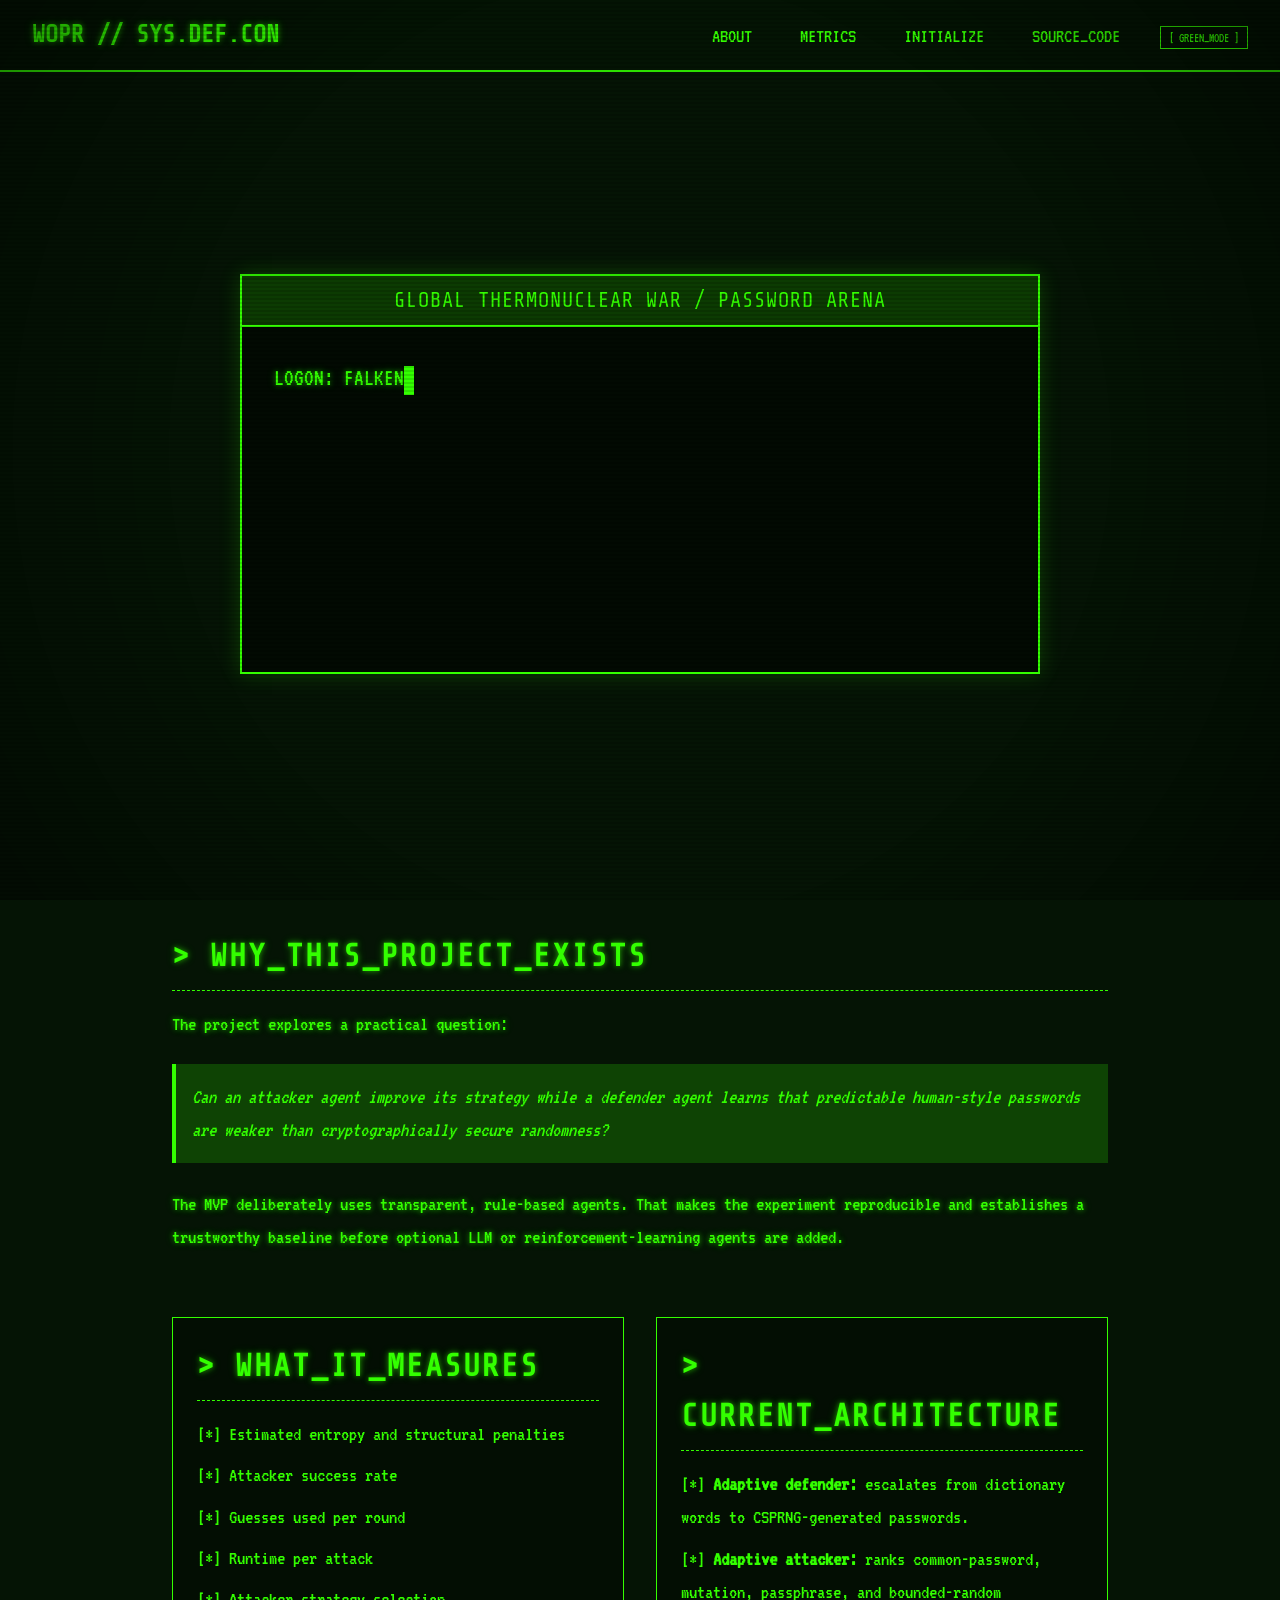
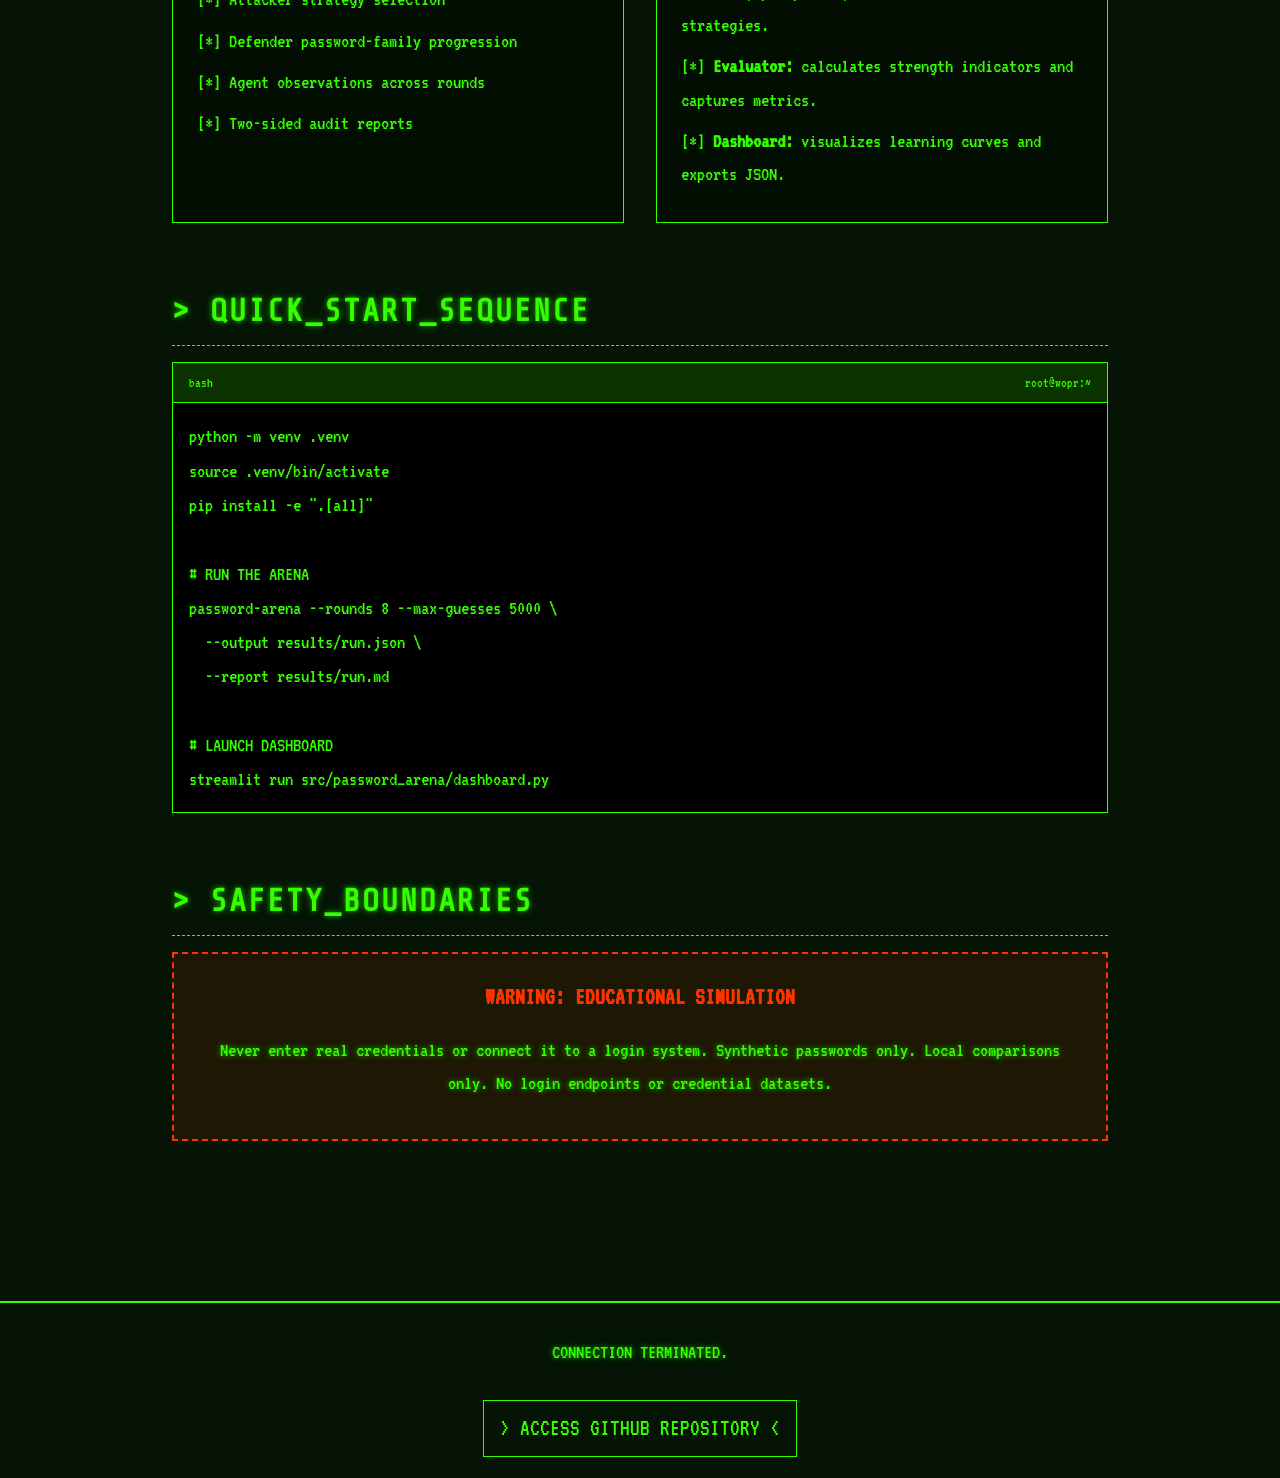
==== docs/index.html @ 5daf93ea "docs: add WarGames aesthetic GitHub Pages site" ====
<!DOCTYPE html>
<html lang="en" data-theme="dark">
<head>
    <meta charset="UTF-8">
    <meta name="viewport" content="width=device-width, initial-scale=1.0">
    <title>Password Arena - WOPR Terminal</title>
    
    <!-- SEO and Social Media Meta Tags -->
    <meta name="description" content="Password Arena: A safe, local adversarial-learning sandbox where a defender creates increasingly difficult synthetic passwords and an attacker adapts its bounded guessing strategy.">
    <meta property="og:title" content="Password Arena">
    <meta property="og:description" content="Shall we play a game? Local adversarial-learning sandbox for passwords.">
    <meta property="og:image" content="./assets/social_media.jpg">
    <meta property="og:type" content="website">
    
    <link rel="stylesheet" href="style.css">
    <!-- Google Fonts for Retro Monospace -->
    <link href="https://fonts.googleapis.com/css2?family=Share+Tech+Mono&family=VT323&display=swap" rel="stylesheet">
</head>
<body>
    <div class="crt-overlay"></div>
    <div class="scanlines"></div>
    
    <nav class="navbar">
        <div class="nav-brand">WOPR // SYS.DEF.CON</div>
        <button class="hamburger" id="hamburger-menu" aria-label="Menu">
            <span class="bar"></span>
            <span class="bar"></span>
            <span class="bar"></span>
        </button>
        <ul class="nav-links" id="nav-links">
            <li><a href="#about">ABOUT</a></li>
            <li><a href="#metrics">METRICS</a></li>
            <li><a href="#quickstart">INITIALIZE</a></li>
            <li><a href="https://github.com/howlcipher/password_arena" target="_blank">SOURCE_CODE</a></li>
            <li>
                <button id="theme-toggle" class="theme-toggle" aria-label="Toggle Theme">
                    <span class="theme-icon">[ TOGGLE_MODE ]</span>
                </button>
            </li>
        </ul>
    </nav>

    <header class="hero" id="hero">
        <div class="terminal-window">
            <div class="terminal-header">
                <span>GLOBAL THERMONUCLEAR WAR / PASSWORD ARENA</span>
            </div>
            <div class="terminal-body" id="typing-container">
                <!-- Typing effect handled by JS -->
            </div>
        </div>
    </header>

    <main class="container">
        <section id="about" class="glitch-section">
            <h2>> WHY_THIS_PROJECT_EXISTS</h2>
            <p class="blinking-cursor-inline">The project explores a practical question:</p>
            <blockquote class="terminal-quote">
                Can an attacker agent improve its strategy while a defender agent learns that predictable human-style passwords are weaker than cryptographically secure randomness?
            </blockquote>
            <p>The MVP deliberately uses transparent, rule-based agents. That makes the experiment reproducible and establishes a trustworthy baseline before optional LLM or reinforcement-learning agents are added.</p>
        </section>

        <section id="metrics" class="split-section">
            <div class="data-panel">
                <h2>> WHAT_IT_MEASURES</h2>
                <ul class="hacker-list">
                    <li>Estimated entropy and structural penalties</li>
                    <li>Attacker success rate</li>
                    <li>Guesses used per round</li>
                    <li>Runtime per attack</li>
                    <li>Attacker strategy selection</li>
                    <li>Defender password-family progression</li>
                    <li>Agent observations across rounds</li>
                    <li>Two-sided audit reports</li>
                </ul>
            </div>
            <div class="data-panel">
                <h2>> CURRENT_ARCHITECTURE</h2>
                <ul class="hacker-list">
                    <li><strong>Adaptive defender:</strong> escalates from dictionary words to CSPRNG-generated passwords.</li>
                    <li><strong>Adaptive attacker:</strong> ranks common-password, mutation, passphrase, and bounded-random strategies.</li>
                    <li><strong>Evaluator:</strong> calculates strength indicators and captures metrics.</li>
                    <li><strong>Dashboard:</strong> visualizes learning curves and exports JSON.</li>
                </ul>
            </div>
        </section>

        <section id="quickstart" class="terminal-section">
            <h2>> QUICK_START_SEQUENCE</h2>
            <div class="code-block-wrapper">
                <div class="code-header">
                    <span>bash</span>
                    <span>root@wopr:~</span>
                </div>
                <pre><code>python -m venv .venv
source .venv/bin/activate
pip install -e ".[all]"

# RUN THE ARENA
password-arena --rounds 8 --max-guesses 5000 \
  --output results/run.json \
  --report results/run.md

# LAUNCH DASHBOARD
streamlit run src/password_arena/dashboard.py</code></pre>
            </div>
        </section>
        
        <section class="safety-boundaries">
            <h2>> SAFETY_BOUNDARIES</h2>
            <div class="warning-box">
                <span class="warning-title">WARNING: EDUCATIONAL SIMULATION</span>
                <p>Never enter real credentials or connect it to a login system. Synthetic passwords only. Local comparisons only. No login endpoints or credential datasets.</p>
            </div>
        </section>
    </main>

    <footer>
        <div class="footer-content">
            <p>CONNECTION TERMINATED.</p>
            <a href="https://github.com/howlcipher/password_arena" class="repo-link">> ACCESS GITHUB REPOSITORY <</a>
        </div>
    </footer>

    <script src="script.js"></script>
</body>
</html>
---- docs/style.css ----
/* CSS Reset and Variables */
:root {
    --bg-color: #051405;
    --text-color: #33ff00;
    --text-glow: 0 0 5px rgba(51, 255, 0, 0.5), 0 0 10px rgba(51, 255, 0, 0.3);
    --border-color: #33ff00;
    --highlight-bg: rgba(51, 255, 0, 0.2);
    --nav-bg: rgba(5, 20, 5, 0.9);
    --font-main: 'VT323', monospace;
    --font-heading: 'Share Tech Mono', monospace;
}

[data-theme="light"] {
    --bg-color: #2b1100;
    --text-color: #ffb000;
    --text-glow: 0 0 5px rgba(255, 176, 0, 0.5), 0 0 10px rgba(255, 176, 0, 0.3);
    --border-color: #ffb000;
    --highlight-bg: rgba(255, 176, 0, 0.2);
    --nav-bg: rgba(43, 17, 0, 0.9);
}

* {
    margin: 0;
    padding: 0;
    box-sizing: border-box;
}

body {
    background-color: var(--bg-color);
    color: var(--text-color);
    font-family: var(--font-main);
    font-size: 1.3rem;
    line-height: 1.6;
    overflow-x: hidden;
    transition: background-color 0.3s ease;
}

/* CRT Effects */
.crt-overlay {
    position: fixed;
    top: 0; left: 0; right: 0; bottom: 0;
    background: radial-gradient(circle, rgba(0,0,0,0) 60%, rgba(0,0,0,0.4) 100%);
    pointer-events: none;
    z-index: 9998;
}

.scanlines {
    position: fixed;
    top: 0; left: 0; right: 0; bottom: 0;
    background: linear-gradient(
        to bottom,
        rgba(255,255,255,0),
        rgba(255,255,255,0) 50%,
        rgba(0,0,0,0.2) 50%,
        rgba(0,0,0,0.2)
    );
    background-size: 100% 4px;
    pointer-events: none;
    z-index: 9999;
    opacity: 0.6;
}

/* Typography */
h1, h2, h3 {
    font-family: var(--font-heading);
    text-shadow: var(--text-glow);
    margin-bottom: 1rem;
    text-transform: uppercase;
    letter-spacing: 2px;
}

h2 {
    border-bottom: 1px dashed var(--border-color);
    padding-bottom: 0.5rem;
}

p {
    margin-bottom: 1rem;
    text-shadow: var(--text-glow);
}

a {
    color: var(--text-color);
    text-decoration: none;
    position: relative;
}

a:hover {
    background-color: var(--text-color);
    color: var(--bg-color);
}

/* Navbar */
.navbar {
    position: fixed;
    top: 0; width: 100%;
    background: var(--nav-bg);
    border-bottom: 2px solid var(--border-color);
    display: flex;
    justify-content: space-between;
    align-items: center;
    padding: 1rem 2rem;
    z-index: 1000;
}

.nav-brand {
    font-family: var(--font-heading);
    font-size: 1.5rem;
    font-weight: bold;
    text-shadow: var(--text-glow);
    animation: blink 2s infinite;
}

.nav-links {
    list-style: none;
    display: flex;
    gap: 2rem;
    align-items: center;
}

.nav-links li a {
    text-transform: uppercase;
    padding: 0.5rem;
}

.theme-toggle {
    background: none;
    border: 1px solid var(--border-color);
    color: var(--text-color);
    font-family: var(--font-main);
    cursor: pointer;
    padding: 0.2rem 0.5rem;
    transition: all 0.2s;
}

.theme-toggle:hover {
    background: var(--text-color);
    color: var(--bg-color);
}

.hamburger {
    display: none;
    background: none;
    border: none;
    cursor: pointer;
    flex-direction: column;
    gap: 5px;
}

.hamburger .bar {
    width: 25px;
    height: 3px;
    background-color: var(--text-color);
    transition: all 0.3s;
}

/* Hero Section */
.hero {
    height: 100vh;
    display: flex;
    align-items: center;
    justify-content: center;
    padding: 2rem;
    padding-top: 5rem;
}

.terminal-window {
    border: 2px solid var(--border-color);
    width: 100%;
    max-width: 800px;
    min-height: 400px;
    background: rgba(0, 0, 0, 0.5);
    box-shadow: 0 0 20px rgba(51, 255, 0, 0.2);
    display: flex;
    flex-direction: column;
}

[data-theme="light"] .terminal-window {
    box-shadow: 0 0 20px rgba(255, 176, 0, 0.2);
}

.terminal-header {
    border-bottom: 2px solid var(--border-color);
    padding: 0.5rem 1rem;
    background: var(--highlight-bg);
    text-align: center;
    font-family: var(--font-heading);
    letter-spacing: 1px;
}

.terminal-body {
    padding: 2rem;
    flex-grow: 1;
    font-size: 1.5rem;
    display: flex;
    flex-direction: column;
    gap: 1rem;
}

.typewriter-line {
    overflow: hidden;
    white-space: nowrap;
    margin: 0;
    width: 0;
}

.typewriter-cursor {
    display: inline-block;
    width: 10px;
    height: 1.2em;
    background-color: var(--text-color);
    vertical-align: middle;
    animation: cursorBlink 1s infinite;
}

/* Layout Container */
.container {
    max-width: 1000px;
    margin: 0 auto;
    padding: 2rem;
}

section {
    margin-bottom: 4rem;
}

/* Elements */
.terminal-quote {
    border-left: 4px solid var(--border-color);
    padding-left: 1rem;
    margin: 1.5rem 0;
    font-style: italic;
    background: var(--highlight-bg);
    padding: 1rem;
}

.split-section {
    display: grid;
    grid-template-columns: 1fr 1fr;
    gap: 2rem;
}

.data-panel {
    border: 1px solid var(--border-color);
    padding: 1.5rem;
    background: rgba(0,0,0,0.3);
}

.hacker-list {
    list-style-type: none;
}

.hacker-list li::before {
    content: "[*] ";
    color: var(--text-color);
}

.hacker-list li {
    margin-bottom: 0.5rem;
}

/* Code Blocks */
.code-block-wrapper {
    border: 1px solid var(--border-color);
    background: #000;
}

.code-header {
    display: flex;
    justify-content: space-between;
    padding: 0.5rem 1rem;
    background: var(--highlight-bg);
    border-bottom: 1px solid var(--border-color);
    font-size: 0.9rem;
}

pre {
    padding: 1rem;
    overflow-x: auto;
}

code {
    font-family: var(--font-main);
    color: var(--text-color);
    text-shadow: none;
}

/* Warning Box */
.warning-box {
    border: 2px dashed #ff3300;
    padding: 1.5rem;
    text-align: center;
    background: rgba(255, 51, 0, 0.1);
}

[data-theme="light"] .warning-box {
    border-color: #ff4500;
    background: rgba(255, 69, 0, 0.1);
}

.warning-title {
    color: #ff3300;
    font-weight: bold;
    font-size: 1.5rem;
    display: block;
    margin-bottom: 1rem;
    animation: alertBlink 1.5s infinite;
}

[data-theme="light"] .warning-title {
    color: #ff4500;
}

/* Footer */
footer {
    border-top: 2px solid var(--border-color);
    padding: 2rem;
    text-align: center;
    margin-top: 4rem;
}

.repo-link {
    display: inline-block;
    margin-top: 1rem;
    padding: 0.5rem 1rem;
    border: 1px solid var(--border-color);
    font-size: 1.5rem;
}

/* Animations */
@keyframes cursorBlink {
    0%, 49% { opacity: 1; }
    50%, 100% { opacity: 0; }
}

@keyframes alertBlink {
    0%, 49% { opacity: 1; text-shadow: 0 0 10px red; }
    50%, 100% { opacity: 0.5; text-shadow: none; }
}

@keyframes blink {
    0%, 96%, 98% { opacity: 1; }
    97%, 99% { opacity: 0; }
}

/* Mobile Responsive */
@media (max-width: 768px) {
    .split-section {
        grid-template-columns: 1fr;
    }
    
    .hamburger {
        display: flex;
    }
    
    .nav-links {
        display: none;
        position: absolute;
        top: 100%;
        left: 0;
        width: 100%;
        background: var(--nav-bg);
        flex-direction: column;
        padding: 1rem 0;
        border-bottom: 2px solid var(--border-color);
    }
    
    .nav-links.active {
        display: flex;
    }
    
    .terminal-body {
        font-size: 1.2rem;
    }
}
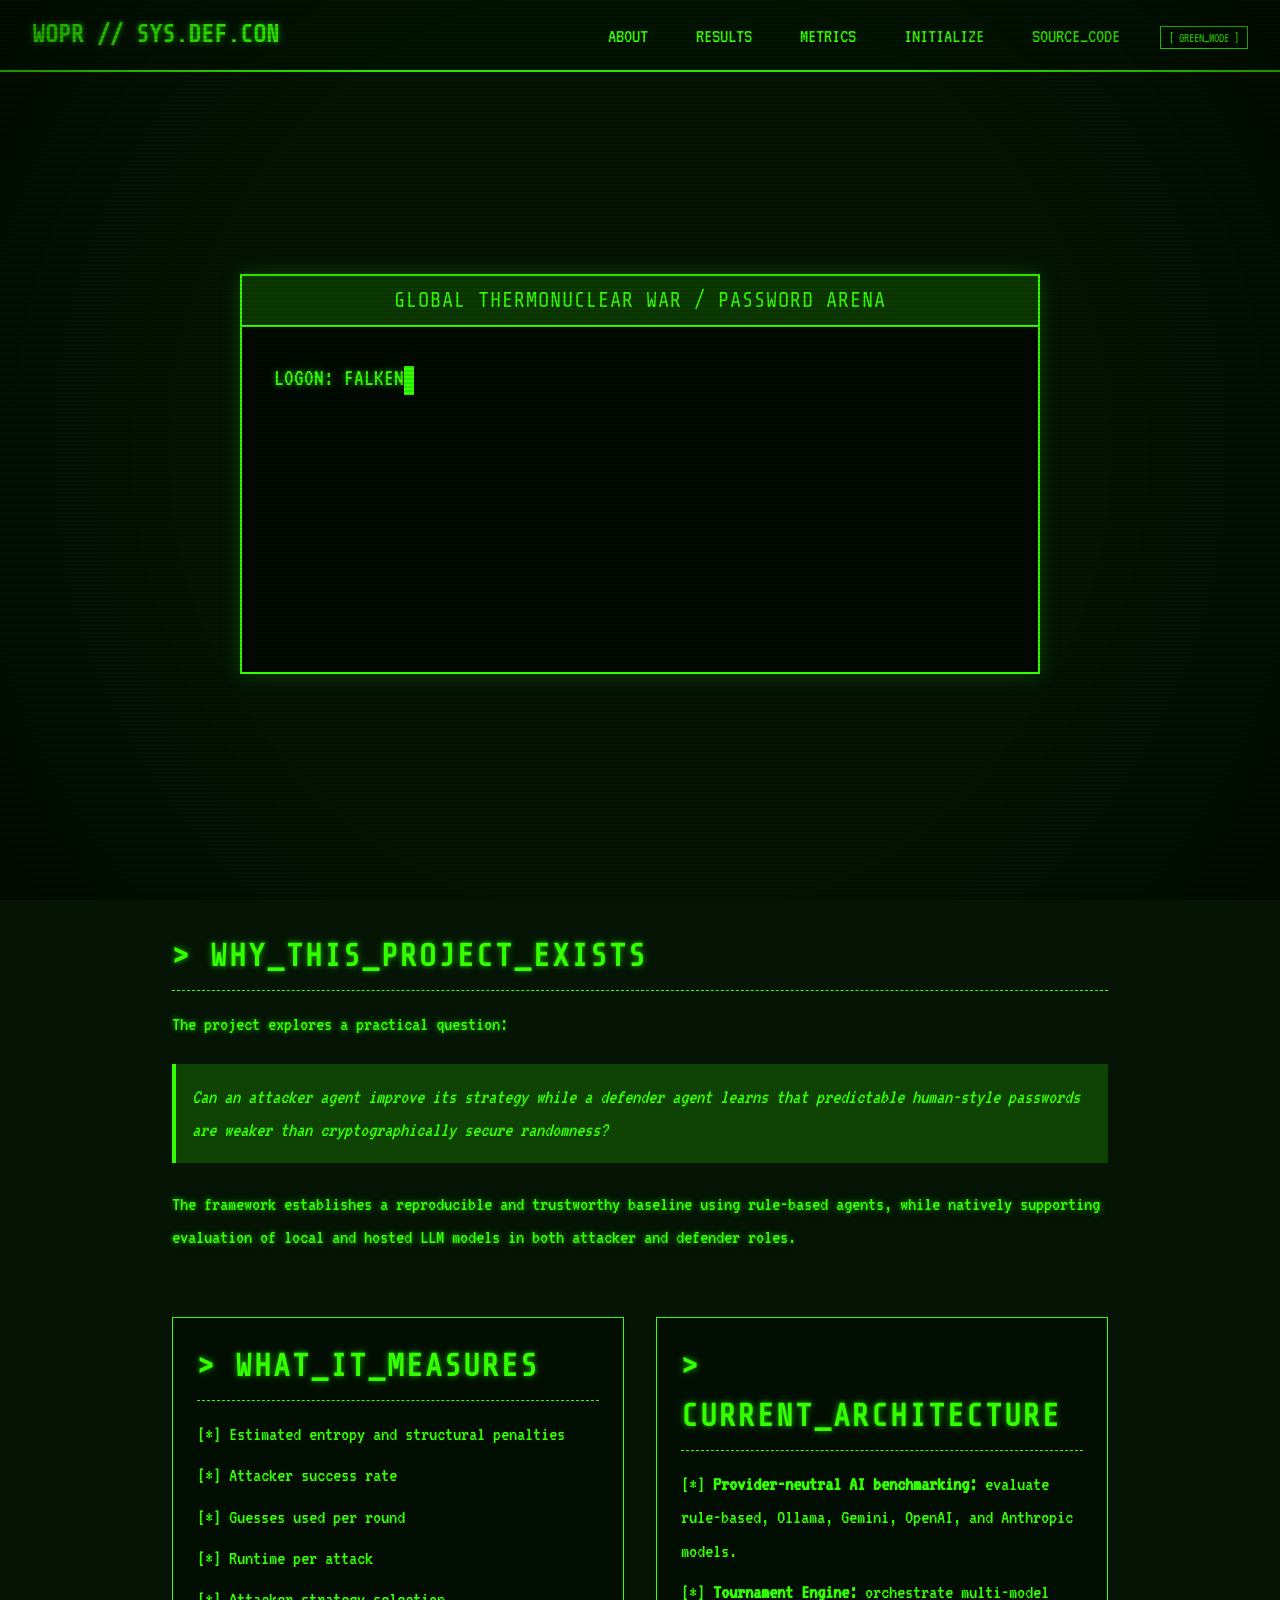
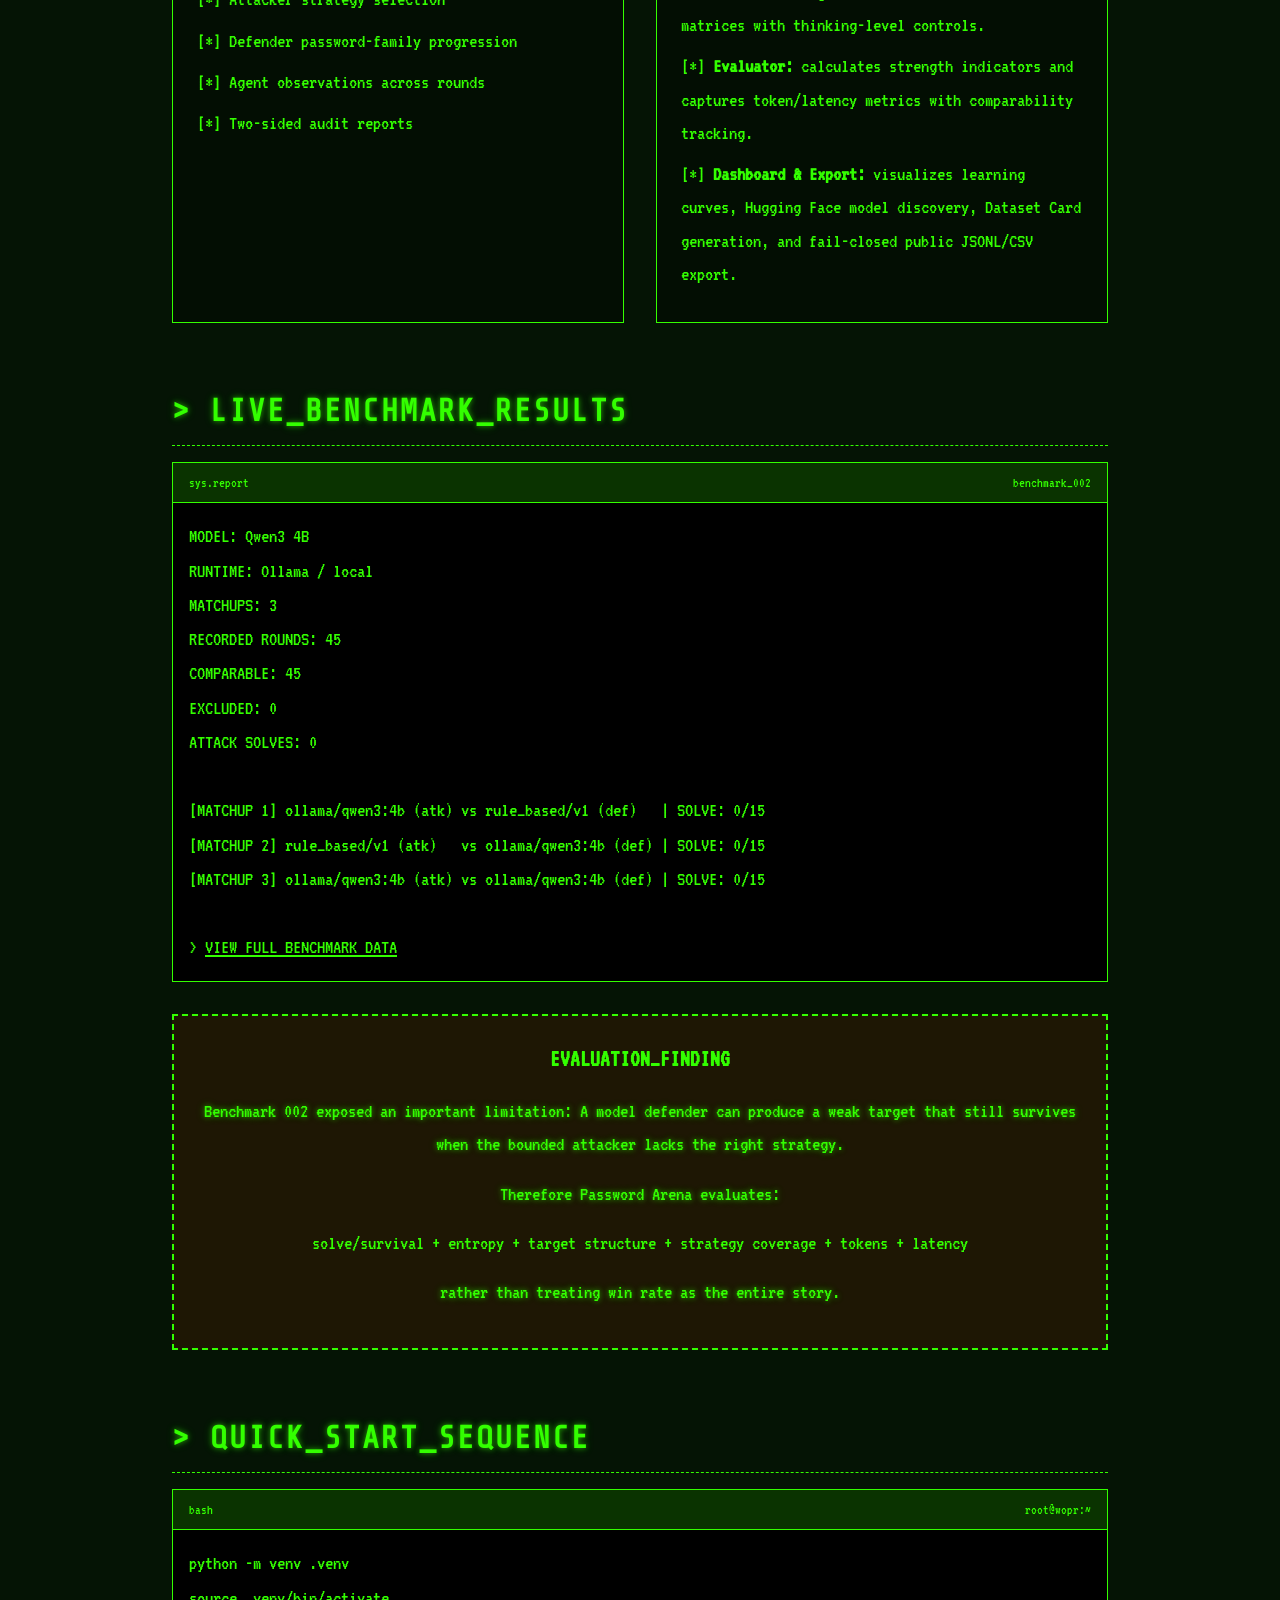
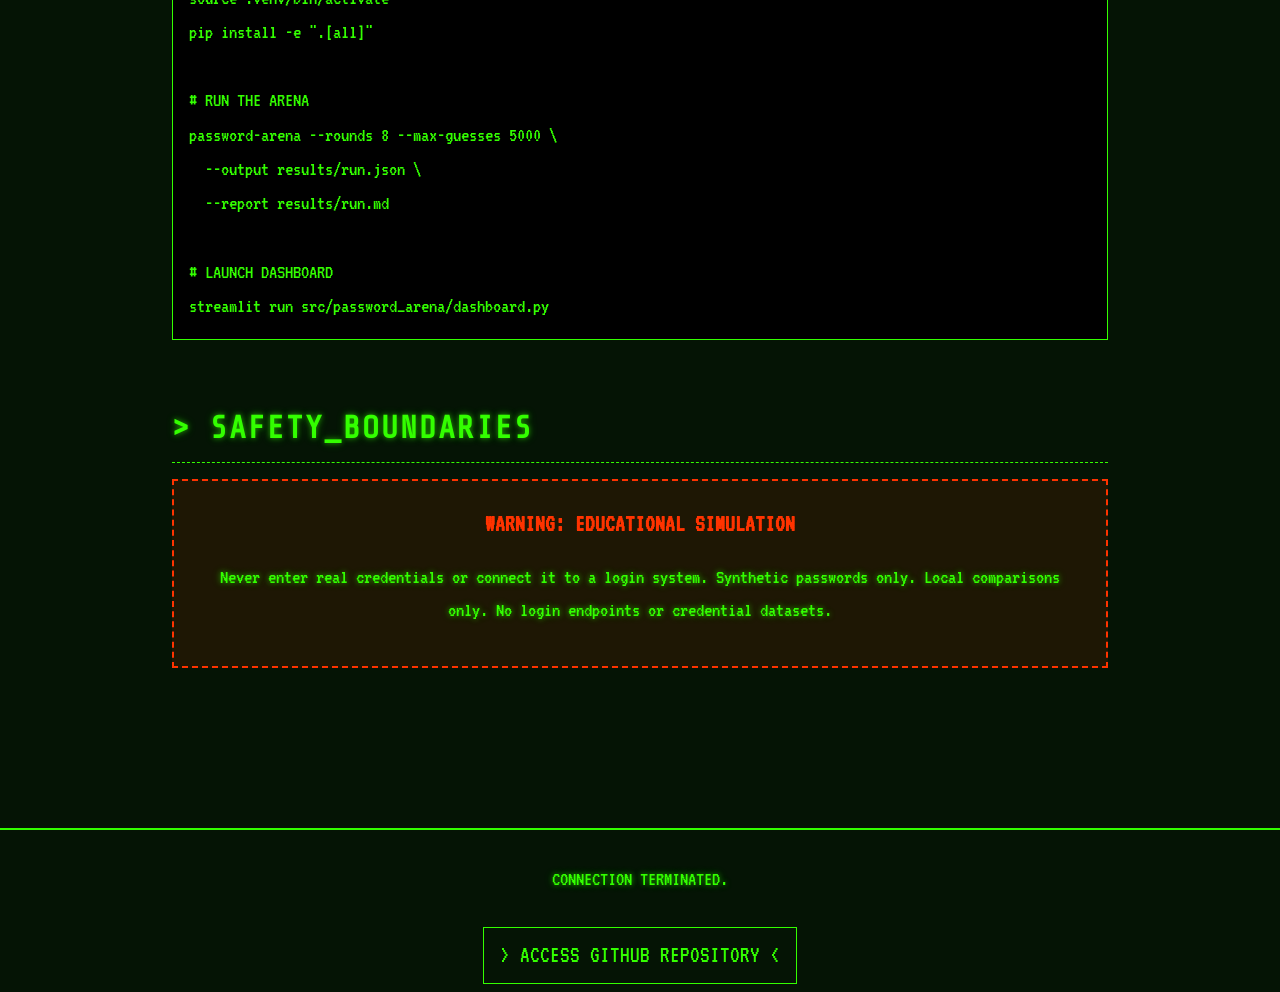
==== commit 0ac87197: "docs: surface benchmark results on GitHub Pages" ====
--- a/docs/index.html
+++ b/docs/index.html
@@ -6,12 +6,13 @@
     <title>Password Arena - WOPR Terminal</title>
     
     <!-- SEO and Social Media Meta Tags -->
-    <meta name="description" content="Password Arena: A safe, local adversarial-learning sandbox where a defender creates increasingly difficult synthetic passwords and an attacker adapts its bounded guessing strategy.">
+    <meta name="description" content="A provider-neutral adversarial AI evaluation framework for benchmarking attacker and defender agents under controlled synthetic constraints.">
     <meta property="og:title" content="Password Arena">
-    <meta property="og:description" content="Shall we play a game? Local adversarial-learning sandbox for passwords.">
+    <meta property="og:description" content="A provider-neutral adversarial AI evaluation framework for benchmarking attacker and defender agents under controlled synthetic constraints.">
     <meta property="og:image" content="./assets/social_media.jpg">
     <meta property="og:type" content="website">
     
+    <link rel="icon" type="image/jpeg" href="favicon.jpg">
     <link rel="stylesheet" href="style.css">
     <!-- Google Fonts for Retro Monospace -->
     <link href="https://fonts.googleapis.com/css2?family=Share+Tech+Mono&family=VT323&display=swap" rel="stylesheet">
@@ -29,6 +30,7 @@
         </button>
         <ul class="nav-links" id="nav-links">
             <li><a href="#about">ABOUT</a></li>
+            <li><a href="benchmarks.html">RESULTS</a></li>
             <li><a href="#metrics">METRICS</a></li>
             <li><a href="#quickstart">INITIALIZE</a></li>
             <li><a href="https://github.com/howlcipher/password_arena" target="_blank">SOURCE_CODE</a></li>
@@ -58,7 +60,7 @@
             <blockquote class="terminal-quote">
                 Can an attacker agent improve its strategy while a defender agent learns that predictable human-style passwords are weaker than cryptographically secure randomness?
             </blockquote>
-            <p>The MVP deliberately uses transparent, rule-based agents. That makes the experiment reproducible and establishes a trustworthy baseline before optional LLM or reinforcement-learning agents are added.</p>
+            <p>The framework establishes a reproducible and trustworthy baseline using rule-based agents, while natively supporting evaluation of local and hosted LLM models in both attacker and defender roles.</p>
         </section>
 
         <section id="metrics" class="split-section">
@@ -78,11 +80,43 @@
             <div class="data-panel">
                 <h2>> CURRENT_ARCHITECTURE</h2>
                 <ul class="hacker-list">
-                    <li><strong>Adaptive defender:</strong> escalates from dictionary words to CSPRNG-generated passwords.</li>
-                    <li><strong>Adaptive attacker:</strong> ranks common-password, mutation, passphrase, and bounded-random strategies.</li>
-                    <li><strong>Evaluator:</strong> calculates strength indicators and captures metrics.</li>
-                    <li><strong>Dashboard:</strong> visualizes learning curves and exports JSON.</li>
+                    <li><strong>Provider-neutral AI benchmarking:</strong> evaluate rule-based, Ollama, Gemini, OpenAI, and Anthropic models.</li>
+                    <li><strong>Tournament Engine:</strong> orchestrate multi-model matrices with thinking-level controls.</li>
+                    <li><strong>Evaluator:</strong> calculates strength indicators and captures token/latency metrics with comparability tracking.</li>
+                    <li><strong>Dashboard & Export:</strong> visualizes learning curves, Hugging Face model discovery, Dataset Card generation, and fail-closed public JSONL/CSV export.</li>
                 </ul>
+            </div>
+        </section>
+
+        <section id="results" class="terminal-section">
+            <h2>> LIVE_BENCHMARK_RESULTS</h2>
+            <div class="code-block-wrapper">
+                <div class="code-header">
+                    <span>sys.report</span>
+                    <span>benchmark_002</span>
+                </div>
+                <pre><code>MODEL: Qwen3 4B
+RUNTIME: Ollama / local
+MATCHUPS: 3
+RECORDED ROUNDS: 45
+COMPARABLE: 45
+EXCLUDED: 0
+ATTACK SOLVES: 0
+
+[MATCHUP 1] ollama/qwen3:4b (atk) vs rule_based/v1 (def)   | SOLVE: 0/15
+[MATCHUP 2] rule_based/v1 (atk)   vs ollama/qwen3:4b (def) | SOLVE: 0/15
+[MATCHUP 3] ollama/qwen3:4b (atk) vs ollama/qwen3:4b (def) | SOLVE: 0/15
+
+> <a href="benchmarks.html" style="color: var(--accent-color); text-decoration: underline;">VIEW FULL BENCHMARK DATA</a>
+</code></pre>
+            </div>
+            
+            <div class="warning-box" style="margin-top: 2rem; border-color: var(--accent-color);">
+                <span class="warning-title" style="color: var(--accent-color);">EVALUATION_FINDING</span>
+                <p>Benchmark 002 exposed an important limitation: A model defender can produce a weak target that still survives when the bounded attacker lacks the right strategy.</p>
+                <p>Therefore Password Arena evaluates:</p>
+                <p><code>solve/survival + entropy + target structure + strategy coverage + tokens + latency</code></p>
+                <p>rather than treating win rate as the entire story.</p>
             </div>
         </section>
 
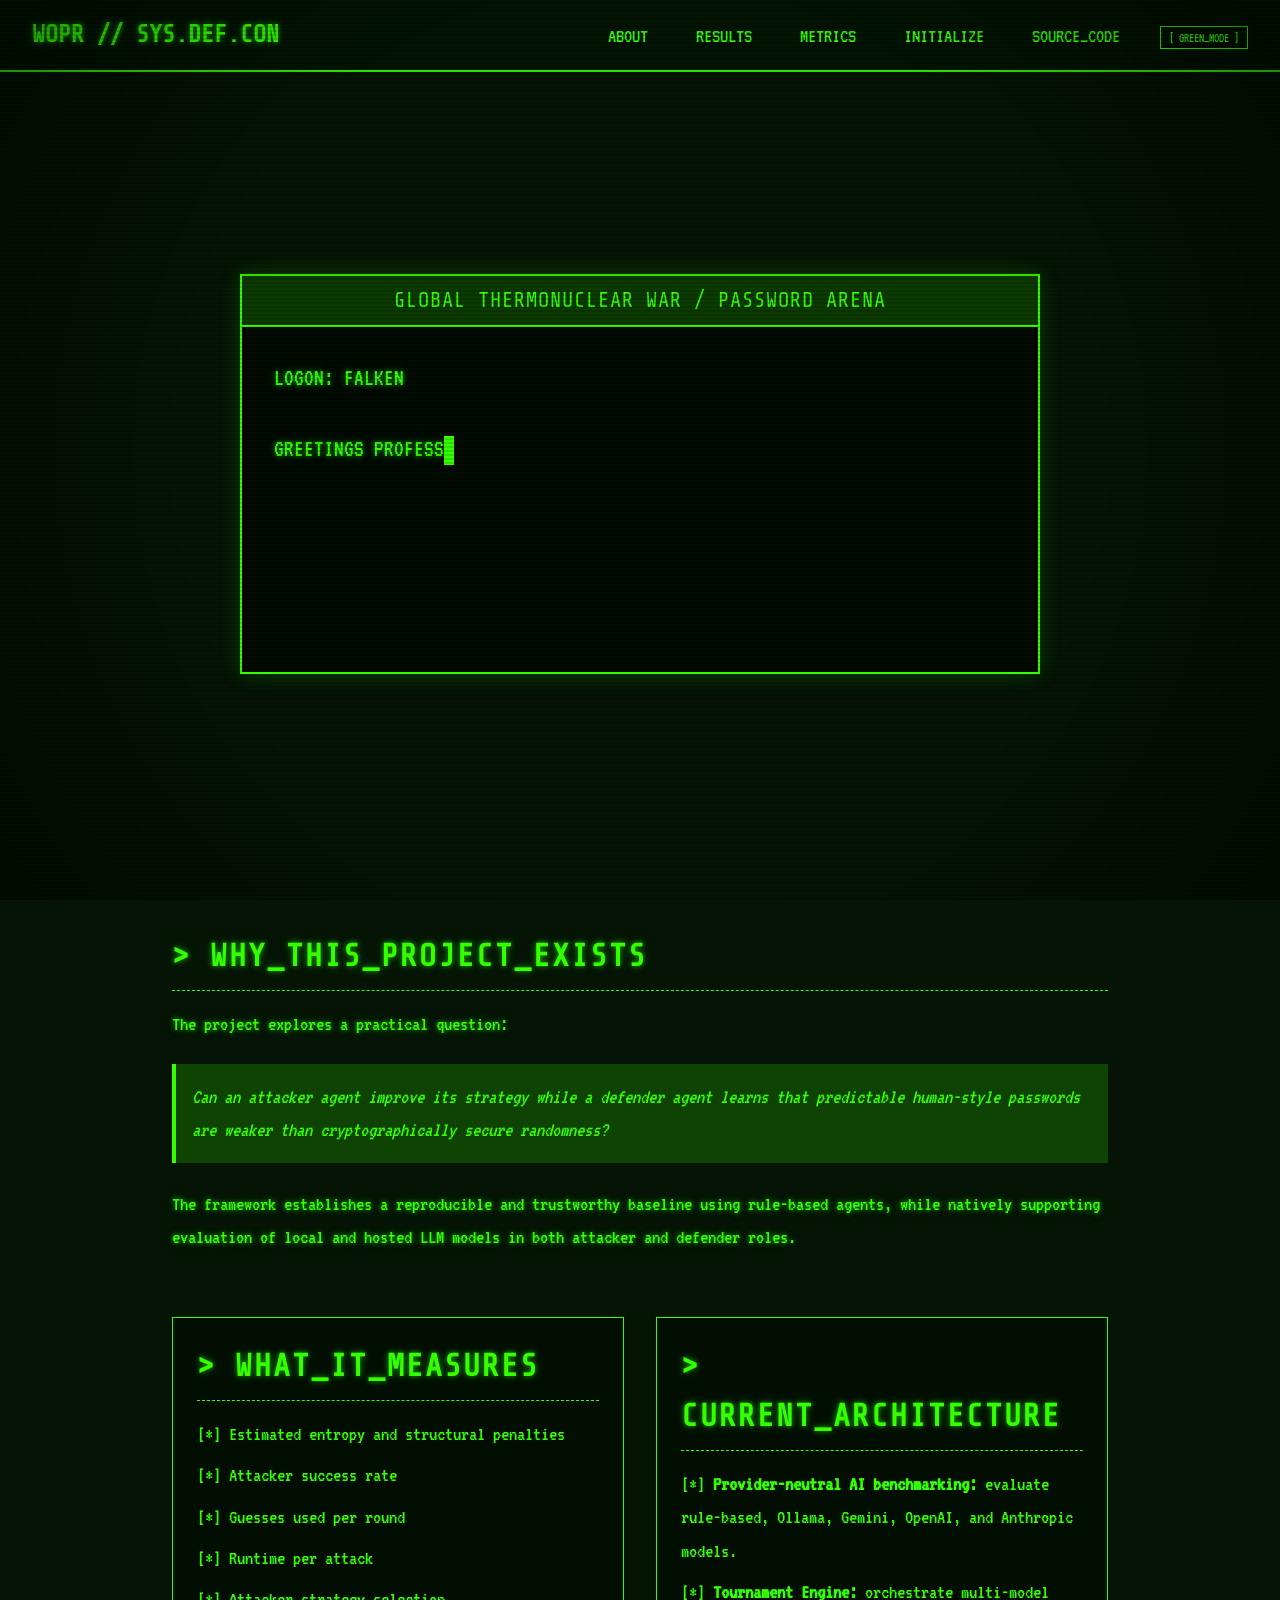
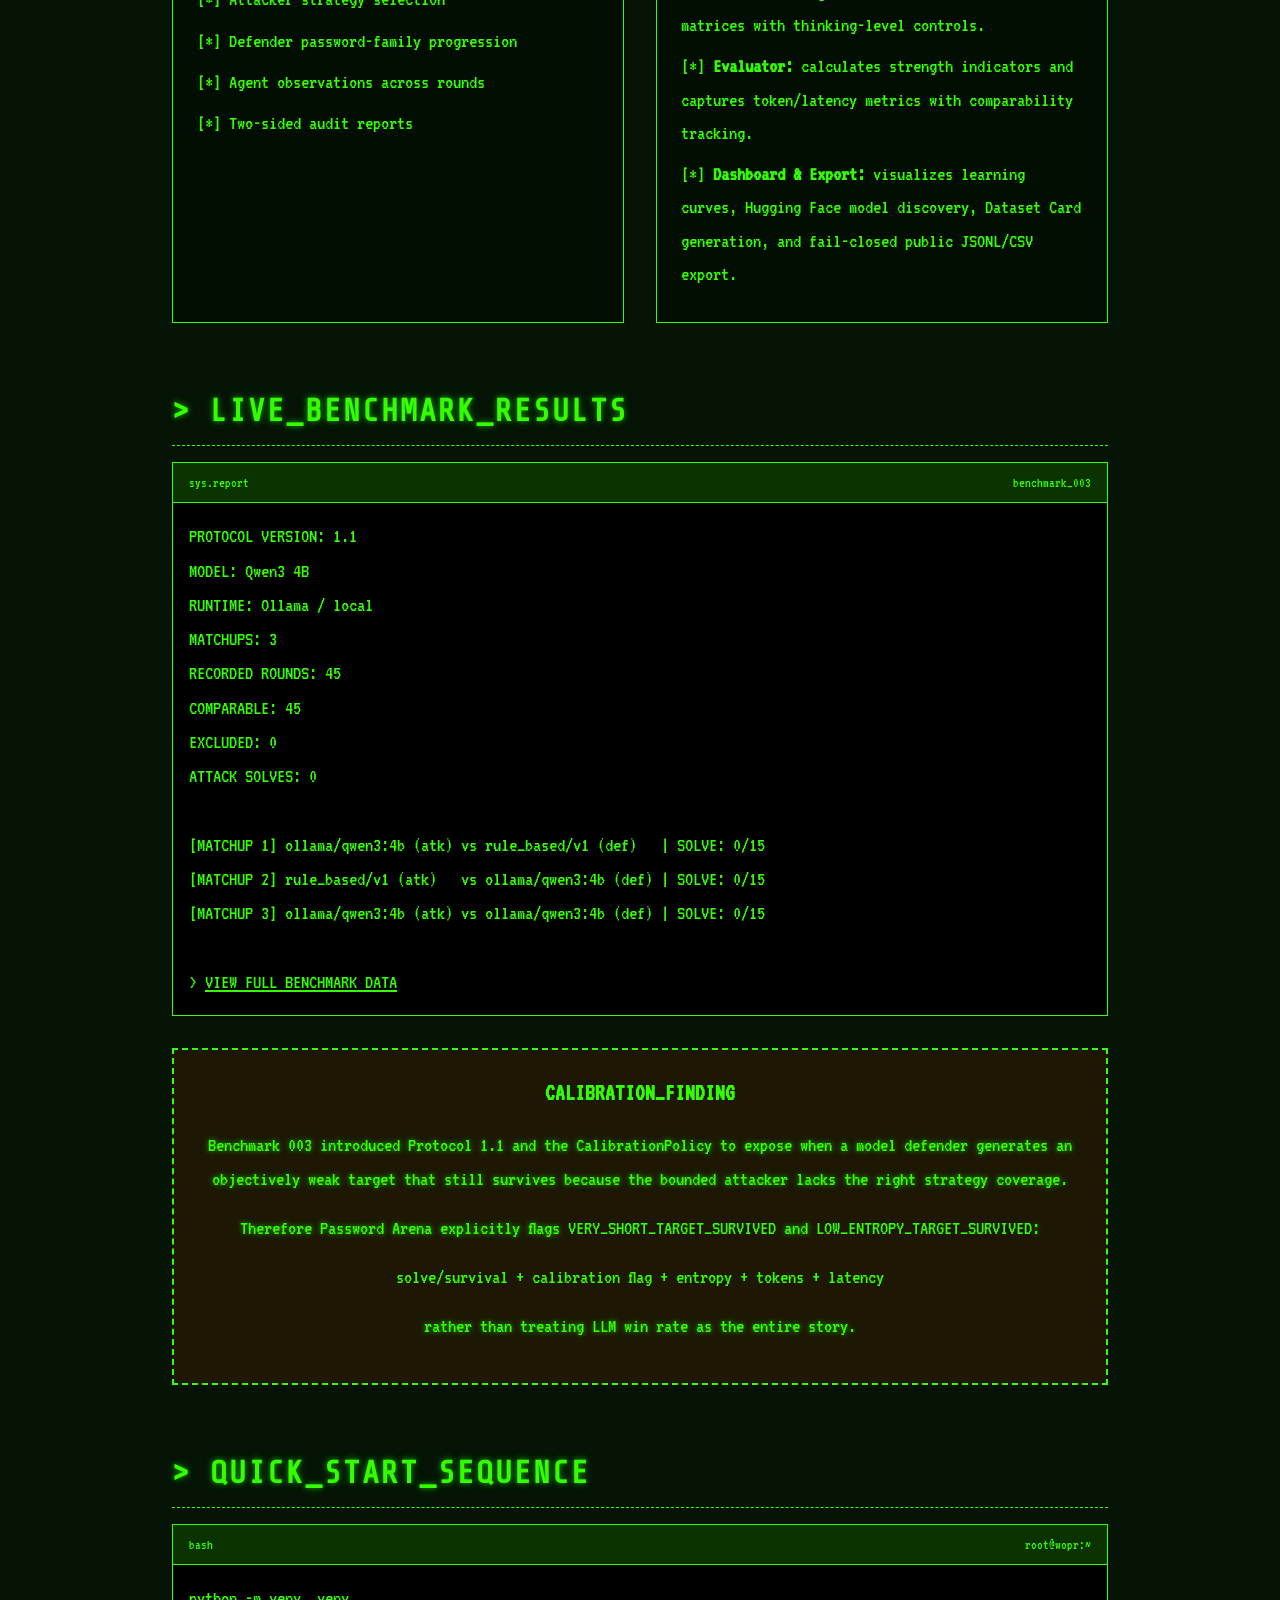
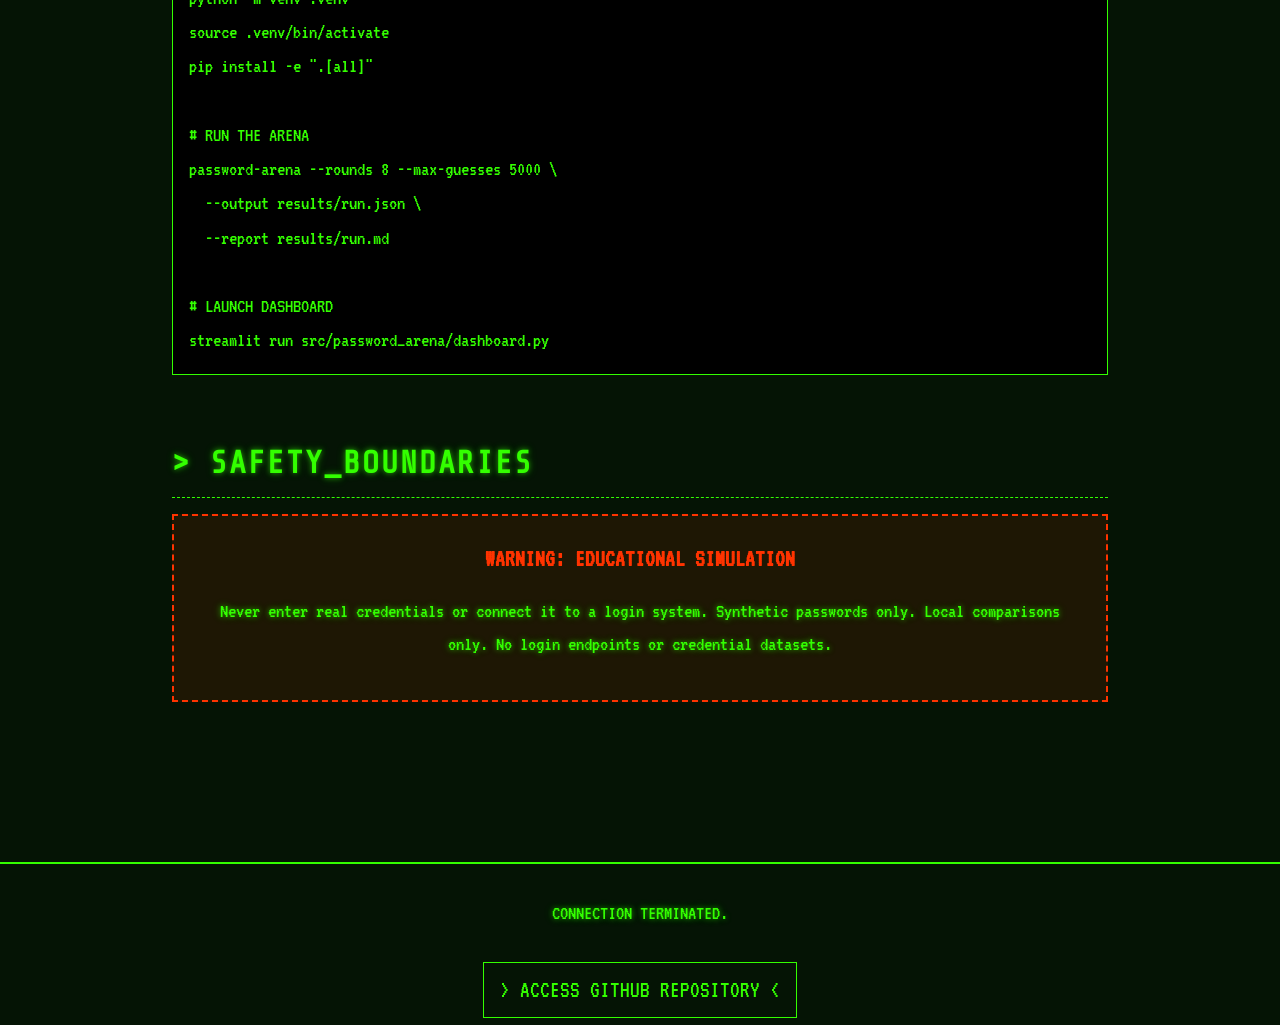
==== commit dbb8fc39: "docs: publish benchmark 003 with calibration policy - Added Benchmark 003 to README.md and GitHub Pa" ====
--- a/docs/index.html
+++ b/docs/index.html
@@ -93,9 +93,10 @@
             <div class="code-block-wrapper">
                 <div class="code-header">
                     <span>sys.report</span>
-                    <span>benchmark_002</span>
+                    <span>benchmark_003</span>
                 </div>
-                <pre><code>MODEL: Qwen3 4B
+                <pre><code>PROTOCOL VERSION: 1.1
+MODEL: Qwen3 4B
 RUNTIME: Ollama / local
 MATCHUPS: 3
 RECORDED ROUNDS: 45
@@ -112,11 +113,11 @@
             </div>
             
             <div class="warning-box" style="margin-top: 2rem; border-color: var(--accent-color);">
-                <span class="warning-title" style="color: var(--accent-color);">EVALUATION_FINDING</span>
-                <p>Benchmark 002 exposed an important limitation: A model defender can produce a weak target that still survives when the bounded attacker lacks the right strategy.</p>
-                <p>Therefore Password Arena evaluates:</p>
-                <p><code>solve/survival + entropy + target structure + strategy coverage + tokens + latency</code></p>
-                <p>rather than treating win rate as the entire story.</p>
+                <span class="warning-title" style="color: var(--accent-color);">CALIBRATION_FINDING</span>
+                <p>Benchmark 003 introduced Protocol 1.1 and the CalibrationPolicy to expose when a model defender generates an objectively weak target that still survives because the bounded attacker lacks the right strategy coverage.</p>
+                <p>Therefore Password Arena explicitly flags <code>VERY_SHORT_TARGET_SURVIVED</code> and <code>LOW_ENTROPY_TARGET_SURVIVED</code>:</p>
+                <p><code>solve/survival + calibration flag + entropy + tokens + latency</code></p>
+                <p>rather than treating LLM win rate as the entire story.</p>
             </div>
         </section>
 
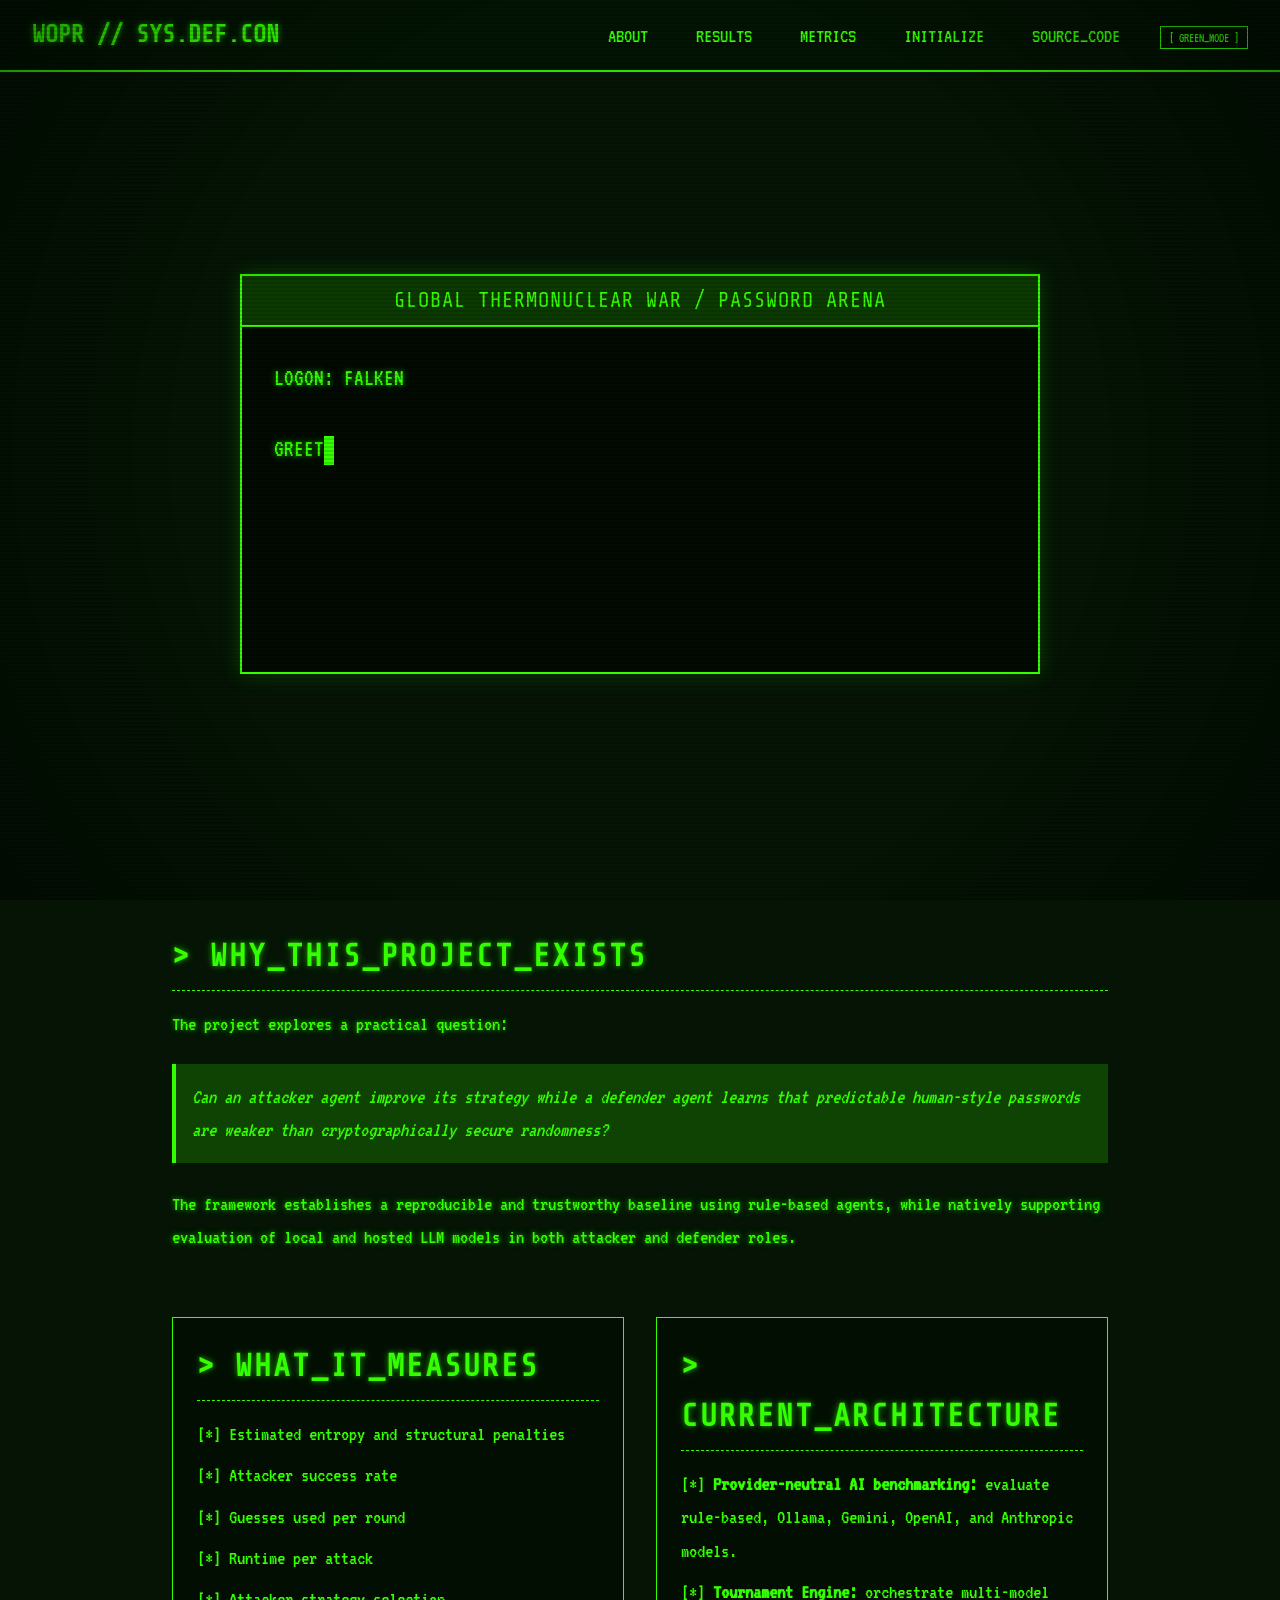
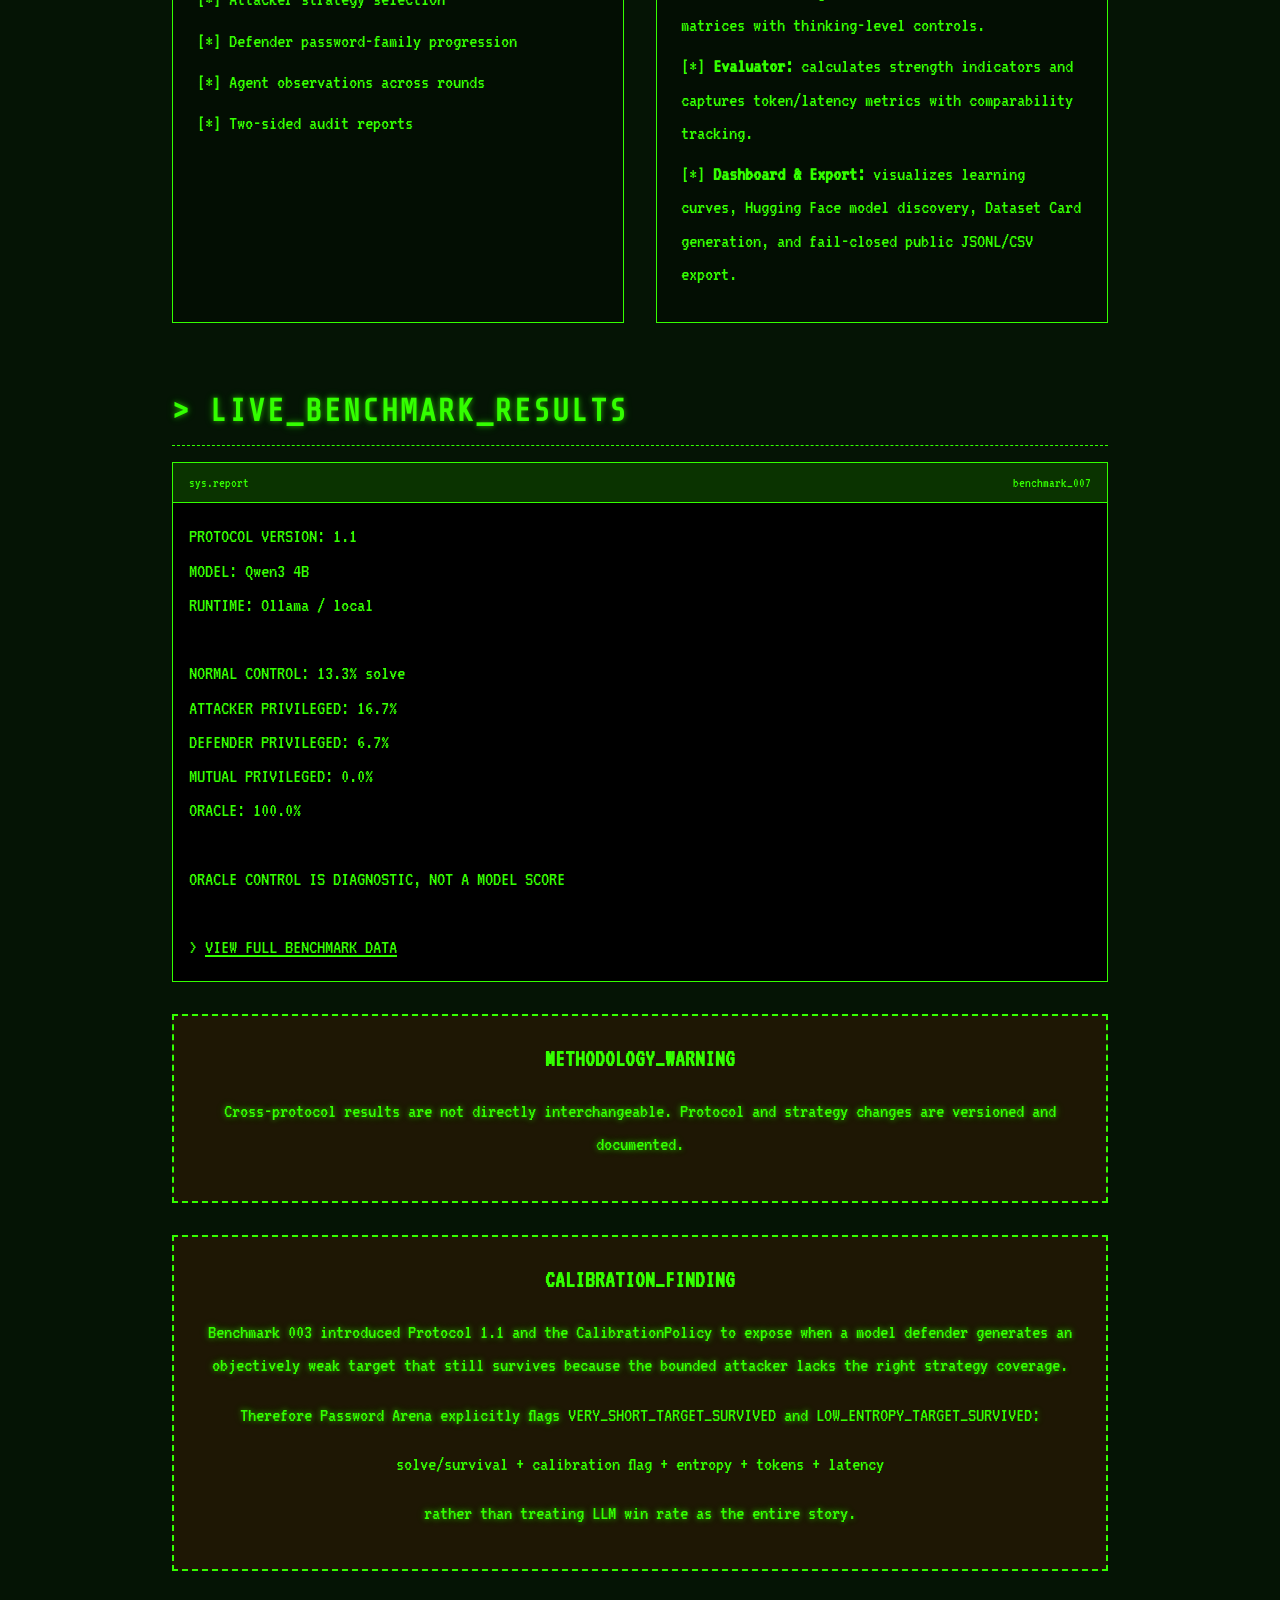
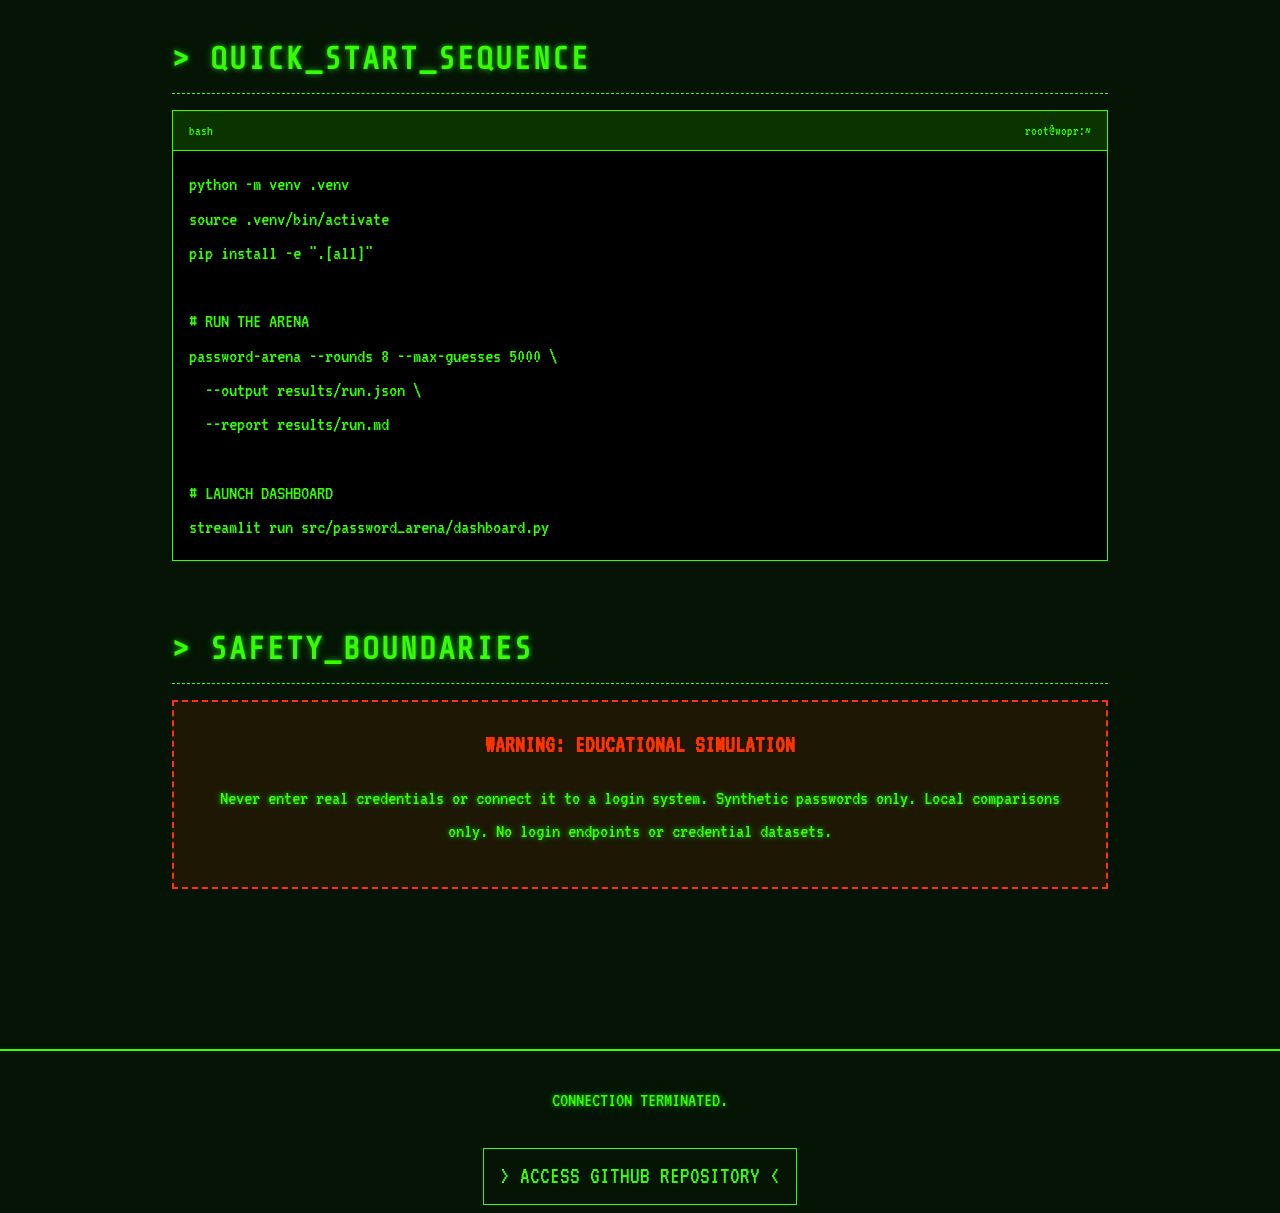
==== commit f21baa02: "docs: promote benchmark 007 results and update backlog" ====
--- a/docs/index.html
+++ b/docs/index.html
@@ -93,23 +93,27 @@
             <div class="code-block-wrapper">
                 <div class="code-header">
                     <span>sys.report</span>
-                    <span>benchmark_003</span>
+                    <span>benchmark_007</span>
                 </div>
                 <pre><code>PROTOCOL VERSION: 1.1
 MODEL: Qwen3 4B
 RUNTIME: Ollama / local
-MATCHUPS: 3
-RECORDED ROUNDS: 45
-COMPARABLE: 45
-EXCLUDED: 0
-ATTACK SOLVES: 0
 
-[MATCHUP 1] ollama/qwen3:4b (atk) vs rule_based/v1 (def)   | SOLVE: 0/15
-[MATCHUP 2] rule_based/v1 (atk)   vs ollama/qwen3:4b (def) | SOLVE: 0/15
-[MATCHUP 3] ollama/qwen3:4b (atk) vs ollama/qwen3:4b (def) | SOLVE: 0/15
+NORMAL CONTROL: 13.3% solve
+ATTACKER PRIVILEGED: 16.7%
+DEFENDER PRIVILEGED: 6.7%
+MUTUAL PRIVILEGED: 0.0%
+ORACLE: 100.0%
+
+ORACLE CONTROL IS DIAGNOSTIC, NOT A MODEL SCORE
 
 > <a href="benchmarks.html" style="color: var(--accent-color); text-decoration: underline;">VIEW FULL BENCHMARK DATA</a>
 </code></pre>
+            </div>
+            
+            <div class="warning-box" style="margin-top: 2rem; border-color: var(--accent-color);">
+                <span class="warning-title" style="color: var(--accent-color);">METHODOLOGY_WARNING</span>
+                <p>Cross-protocol results are not directly interchangeable. Protocol and strategy changes are versioned and documented.</p>
             </div>
             
             <div class="warning-box" style="margin-top: 2rem; border-color: var(--accent-color);">
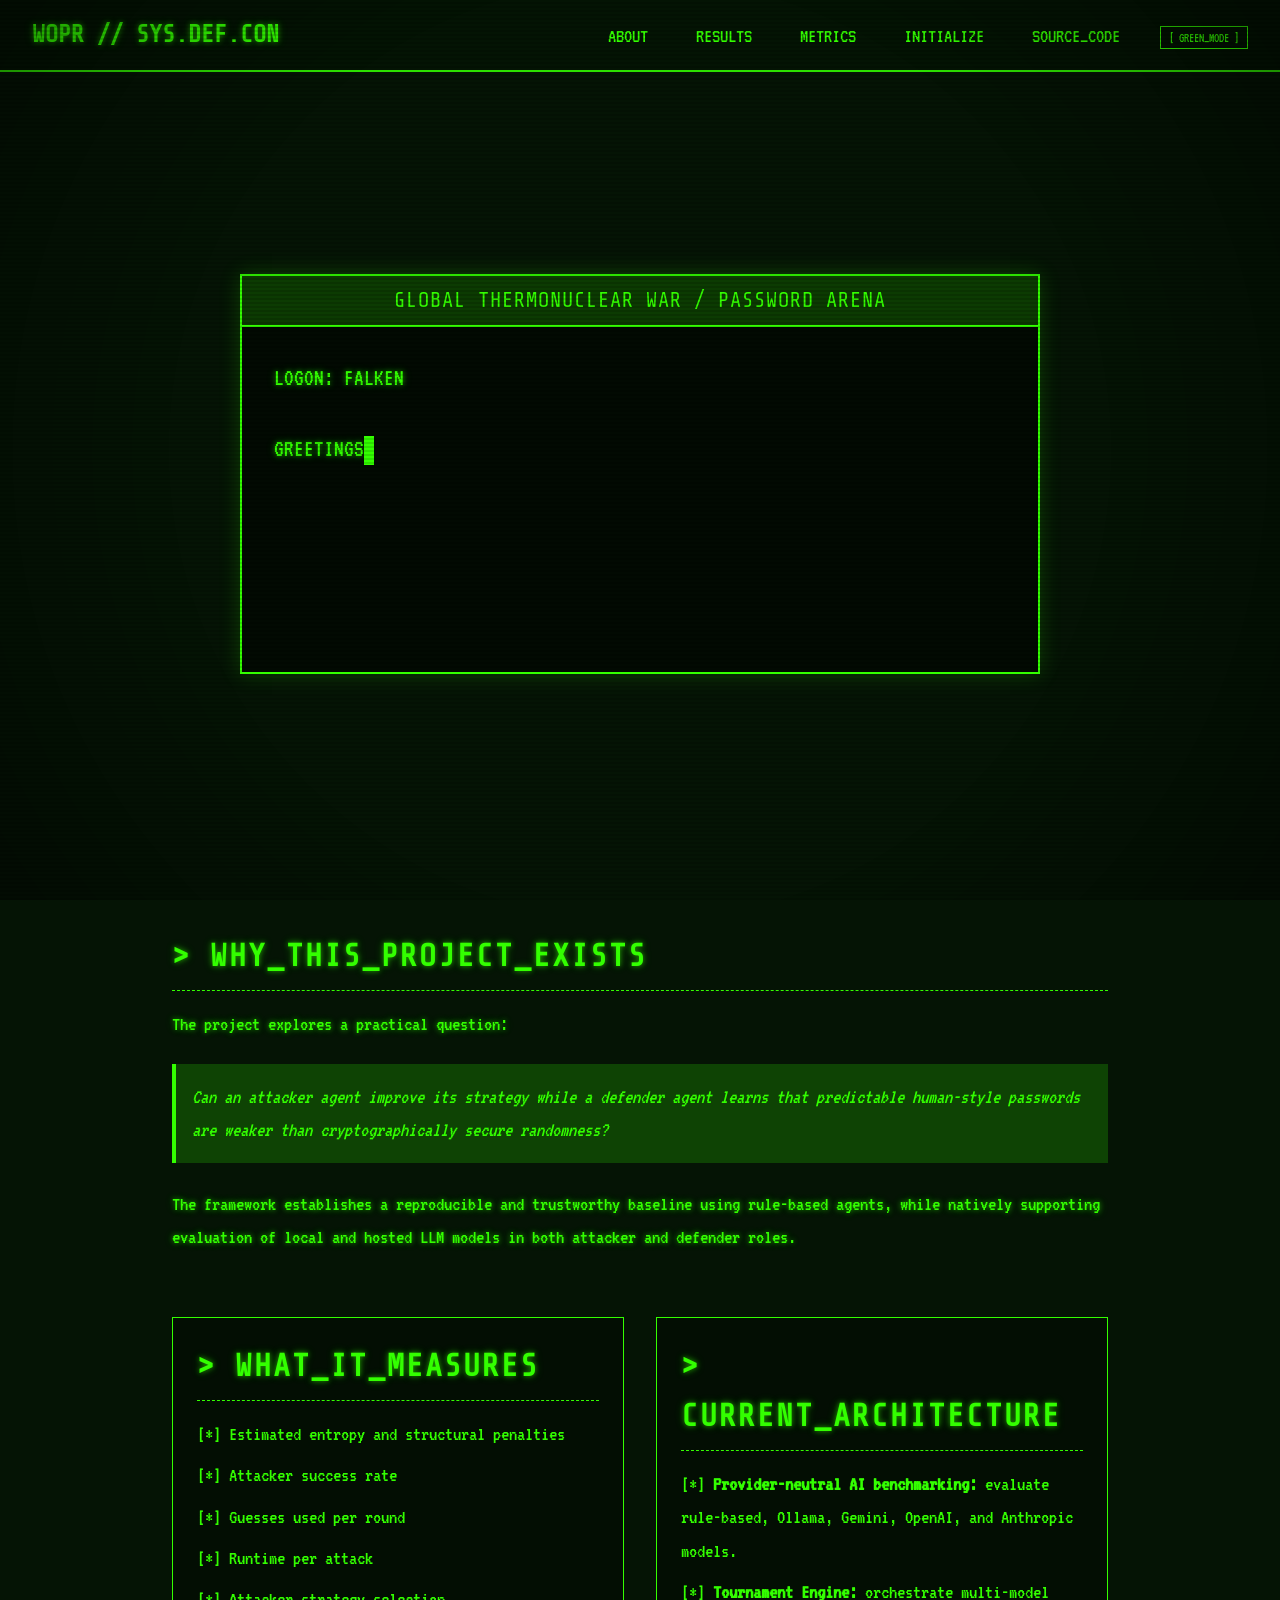
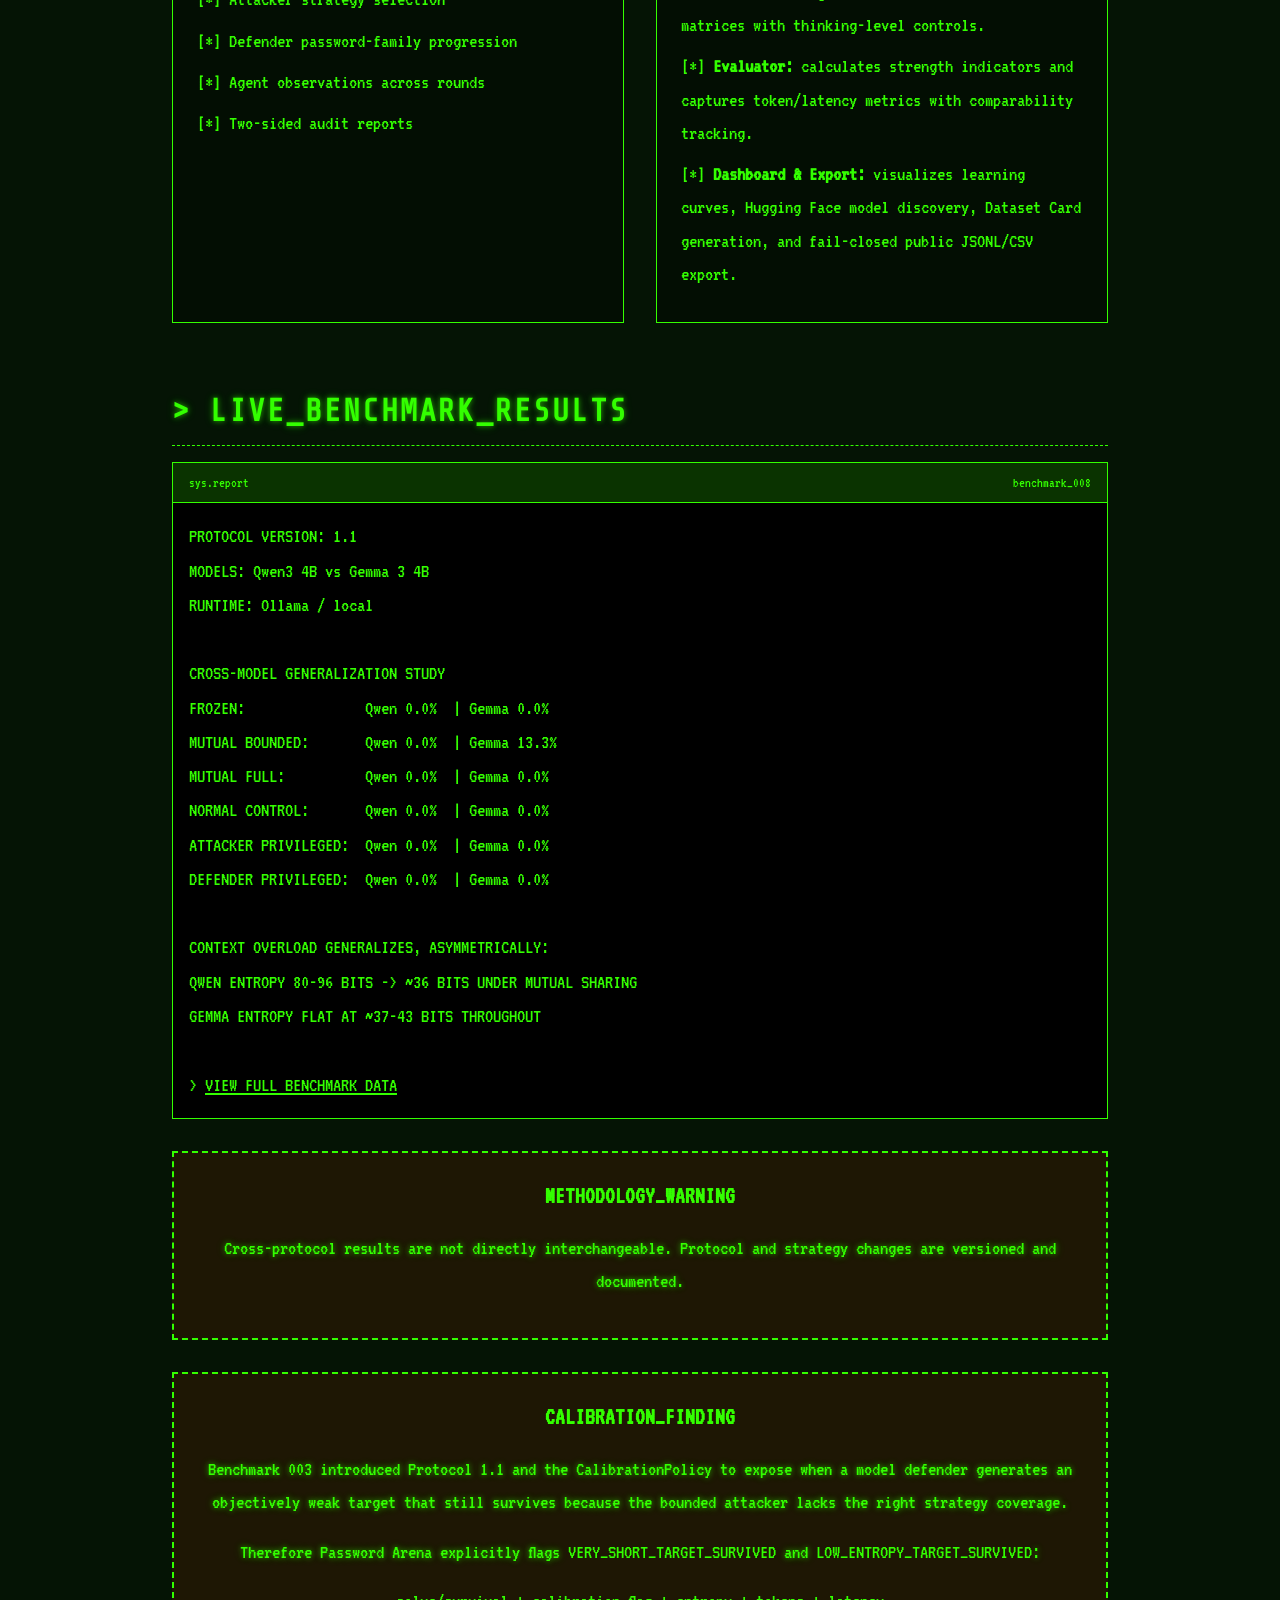
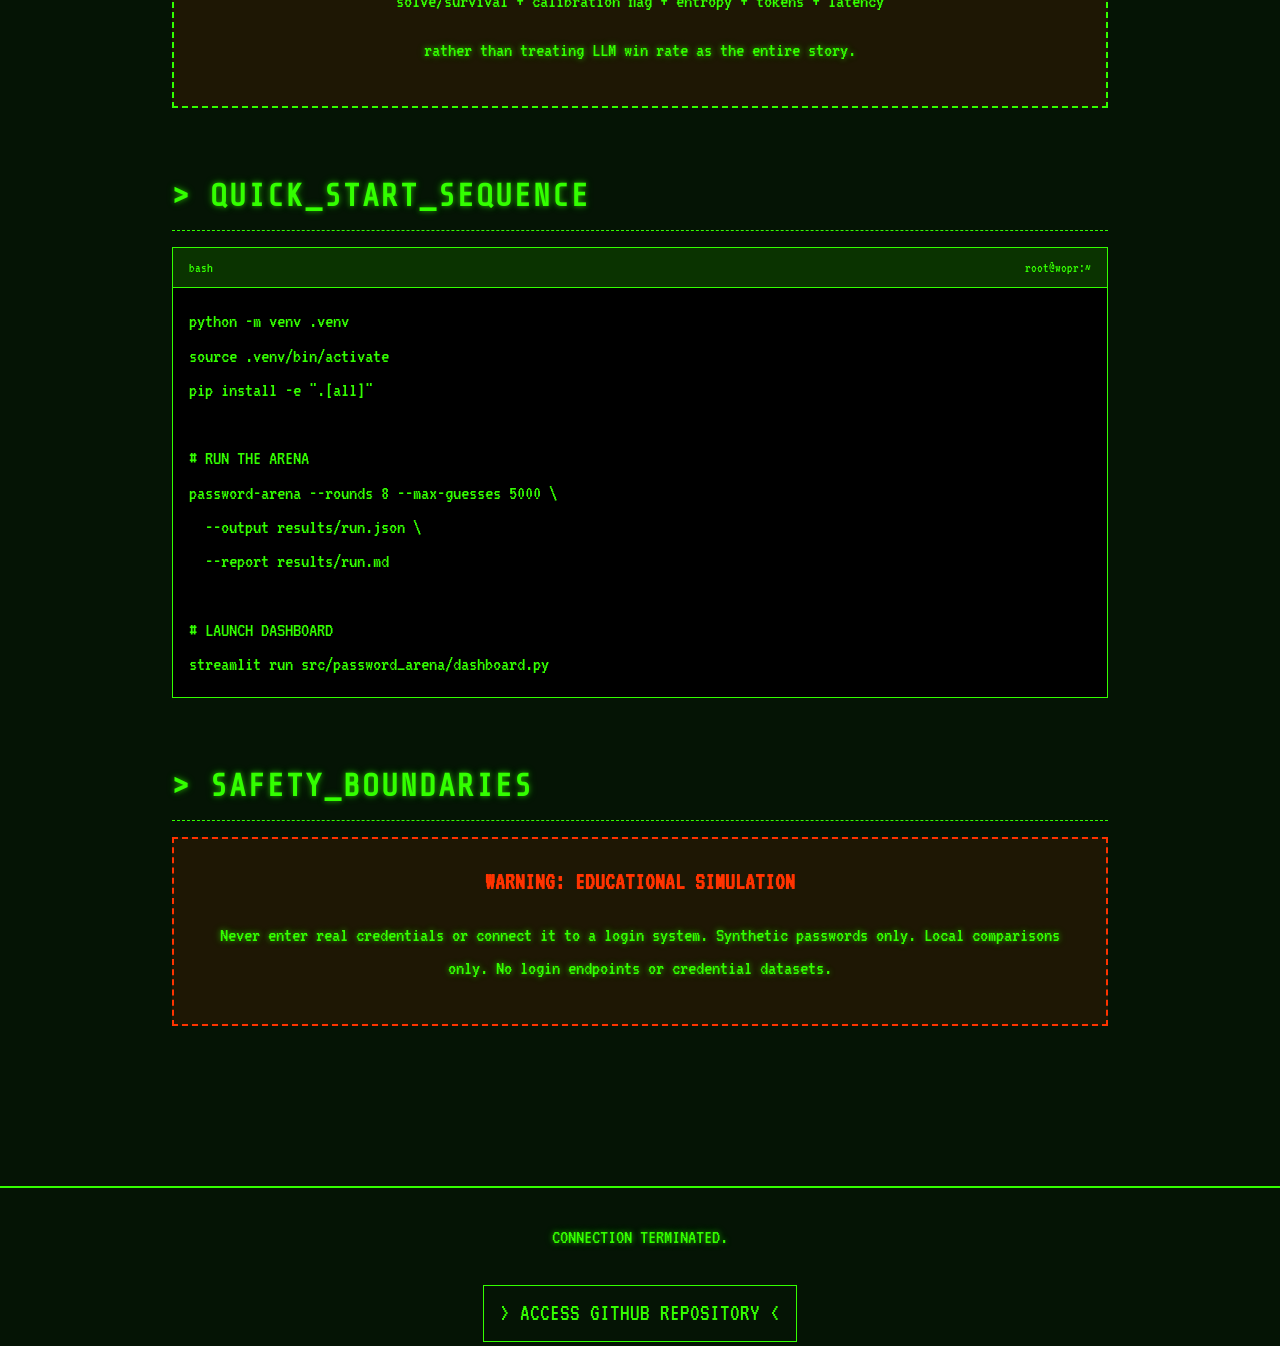
==== commit 0d10ee04: "docs: publish Benchmark 008 cross-model findings Add Benchmark 008 to the root README (results secti" ====
--- a/docs/index.html
+++ b/docs/index.html
@@ -93,19 +93,23 @@
             <div class="code-block-wrapper">
                 <div class="code-header">
                     <span>sys.report</span>
-                    <span>benchmark_007</span>
+                    <span>benchmark_008</span>
                 </div>
                 <pre><code>PROTOCOL VERSION: 1.1
-MODEL: Qwen3 4B
+MODELS: Qwen3 4B vs Gemma 3 4B
 RUNTIME: Ollama / local
 
-NORMAL CONTROL: 13.3% solve
-ATTACKER PRIVILEGED: 16.7%
-DEFENDER PRIVILEGED: 6.7%
-MUTUAL PRIVILEGED: 0.0%
-ORACLE: 100.0%
+CROSS-MODEL GENERALIZATION STUDY
+FROZEN:               Qwen 0.0%  | Gemma 0.0%
+MUTUAL BOUNDED:       Qwen 0.0%  | Gemma 13.3%
+MUTUAL FULL:          Qwen 0.0%  | Gemma 0.0%
+NORMAL CONTROL:       Qwen 0.0%  | Gemma 0.0%
+ATTACKER PRIVILEGED:  Qwen 0.0%  | Gemma 0.0%
+DEFENDER PRIVILEGED:  Qwen 0.0%  | Gemma 0.0%
 
-ORACLE CONTROL IS DIAGNOSTIC, NOT A MODEL SCORE
+CONTEXT OVERLOAD GENERALIZES, ASYMMETRICALLY:
+QWEN ENTROPY 80-96 BITS -> ~36 BITS UNDER MUTUAL SHARING
+GEMMA ENTROPY FLAT AT ~37-43 BITS THROUGHOUT
 
 > <a href="benchmarks.html" style="color: var(--accent-color); text-decoration: underline;">VIEW FULL BENCHMARK DATA</a>
 </code></pre>
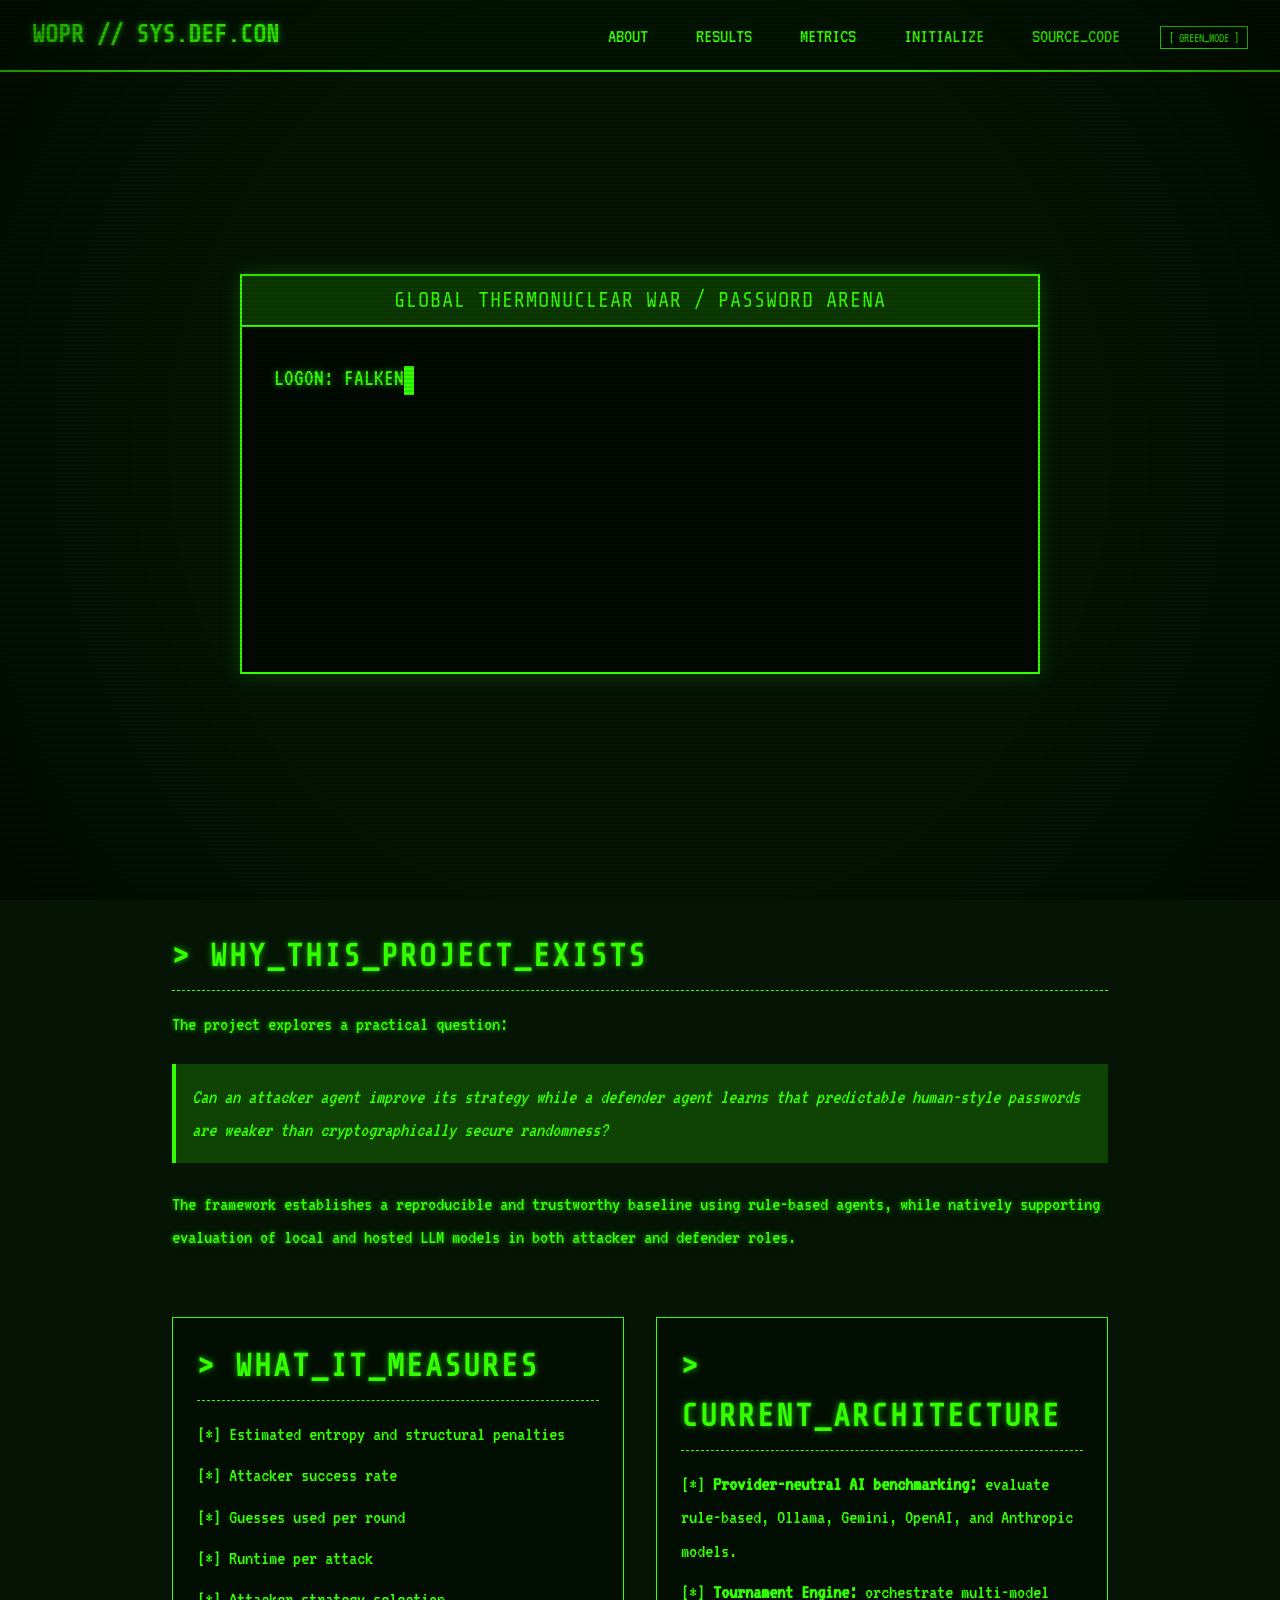
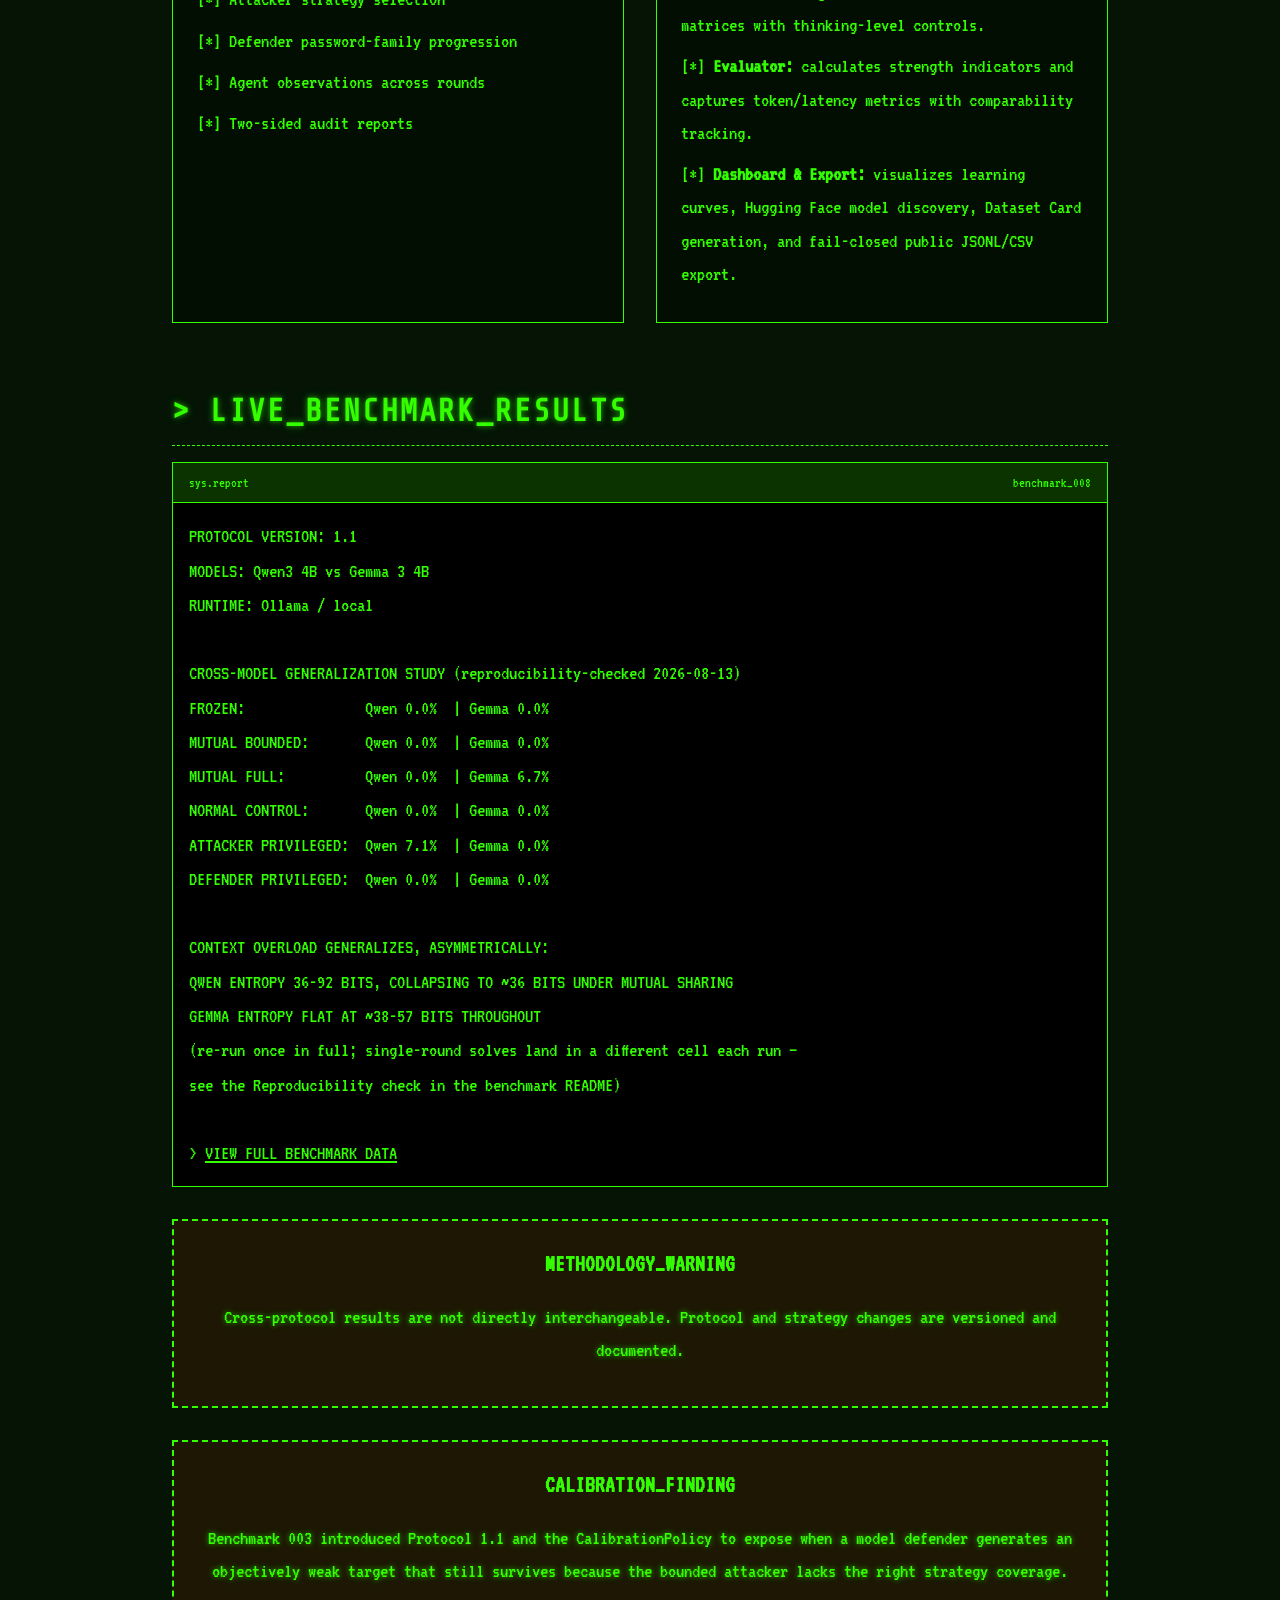
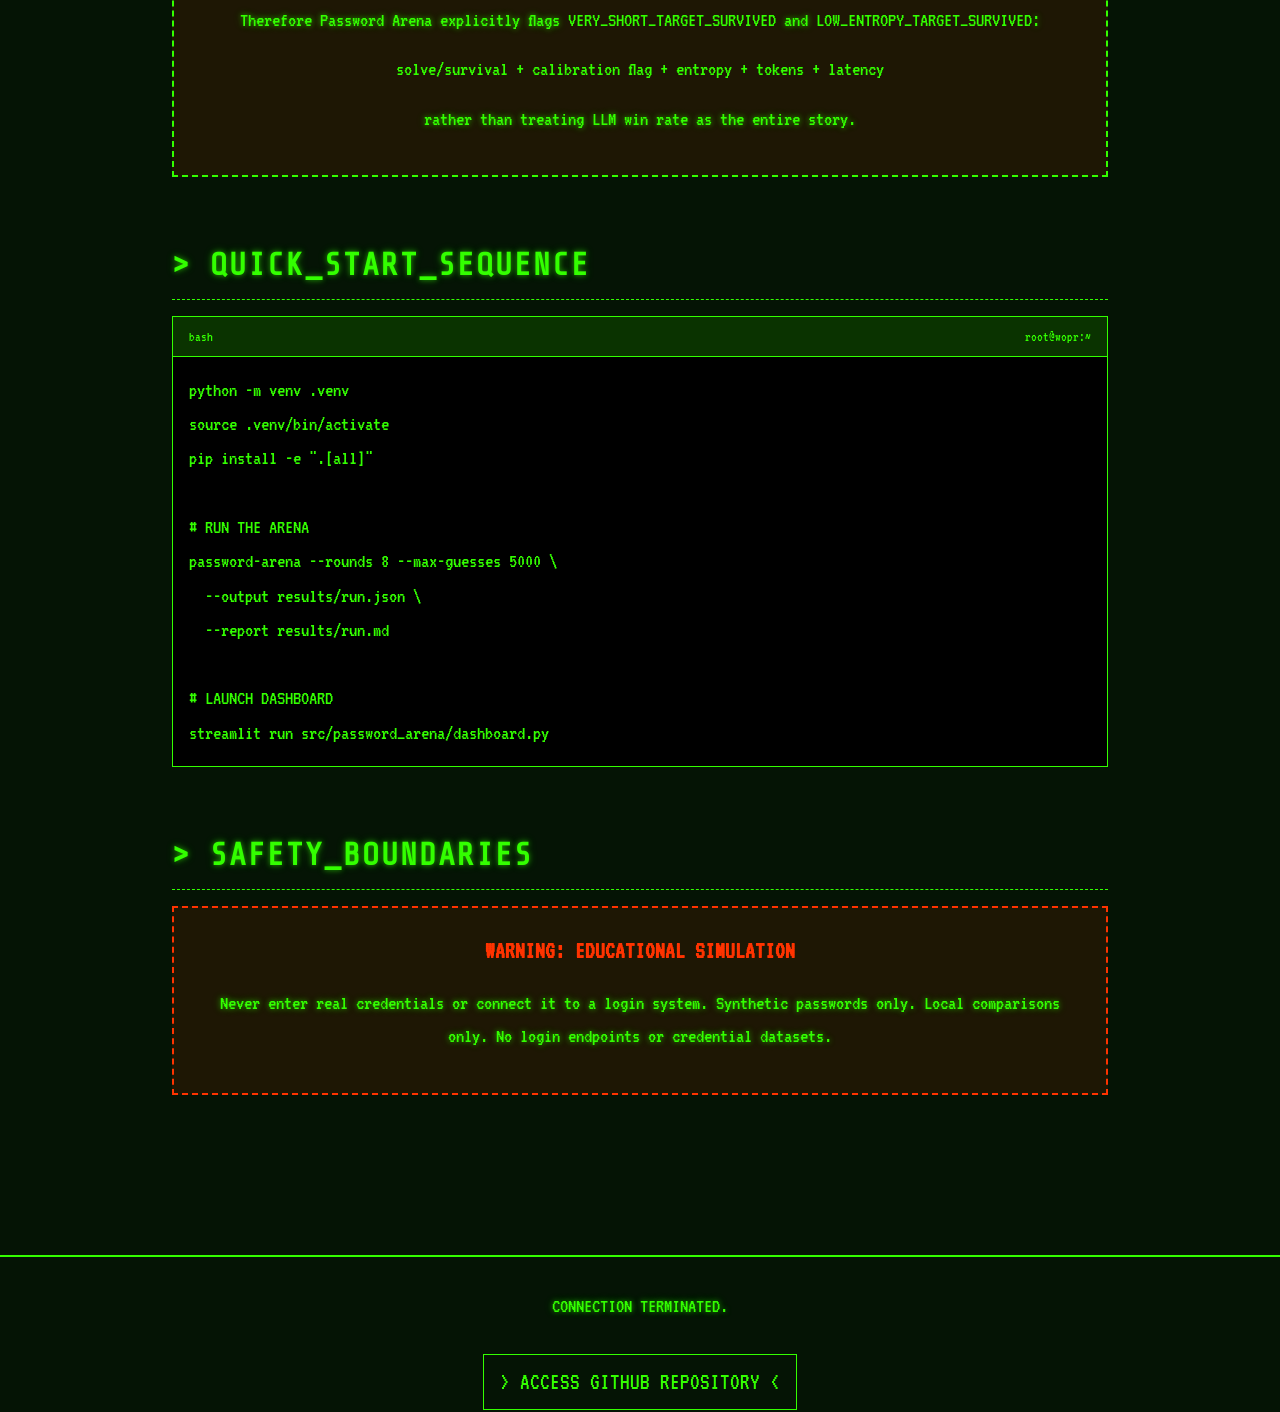
==== commit fb770dc5: "docs: refresh Benchmark 008 with a reproducibility re-run Re-ran the full matched Qwen3 4B vs Gemma " ====
--- a/docs/index.html
+++ b/docs/index.html
@@ -99,17 +99,19 @@
 MODELS: Qwen3 4B vs Gemma 3 4B
 RUNTIME: Ollama / local
 
-CROSS-MODEL GENERALIZATION STUDY
+CROSS-MODEL GENERALIZATION STUDY (reproducibility-checked 2026-08-13)
 FROZEN:               Qwen 0.0%  | Gemma 0.0%
-MUTUAL BOUNDED:       Qwen 0.0%  | Gemma 13.3%
-MUTUAL FULL:          Qwen 0.0%  | Gemma 0.0%
+MUTUAL BOUNDED:       Qwen 0.0%  | Gemma 0.0%
+MUTUAL FULL:          Qwen 0.0%  | Gemma 6.7%
 NORMAL CONTROL:       Qwen 0.0%  | Gemma 0.0%
-ATTACKER PRIVILEGED:  Qwen 0.0%  | Gemma 0.0%
+ATTACKER PRIVILEGED:  Qwen 7.1%  | Gemma 0.0%
 DEFENDER PRIVILEGED:  Qwen 0.0%  | Gemma 0.0%
 
 CONTEXT OVERLOAD GENERALIZES, ASYMMETRICALLY:
-QWEN ENTROPY 80-96 BITS -> ~36 BITS UNDER MUTUAL SHARING
-GEMMA ENTROPY FLAT AT ~37-43 BITS THROUGHOUT
+QWEN ENTROPY 36-92 BITS, COLLAPSING TO ~36 BITS UNDER MUTUAL SHARING
+GEMMA ENTROPY FLAT AT ~38-57 BITS THROUGHOUT
+(re-run once in full; single-round solves land in a different cell each run —
+see the Reproducibility check in the benchmark README)
 
 > <a href="benchmarks.html" style="color: var(--accent-color); text-decoration: underline;">VIEW FULL BENCHMARK DATA</a>
 </code></pre>
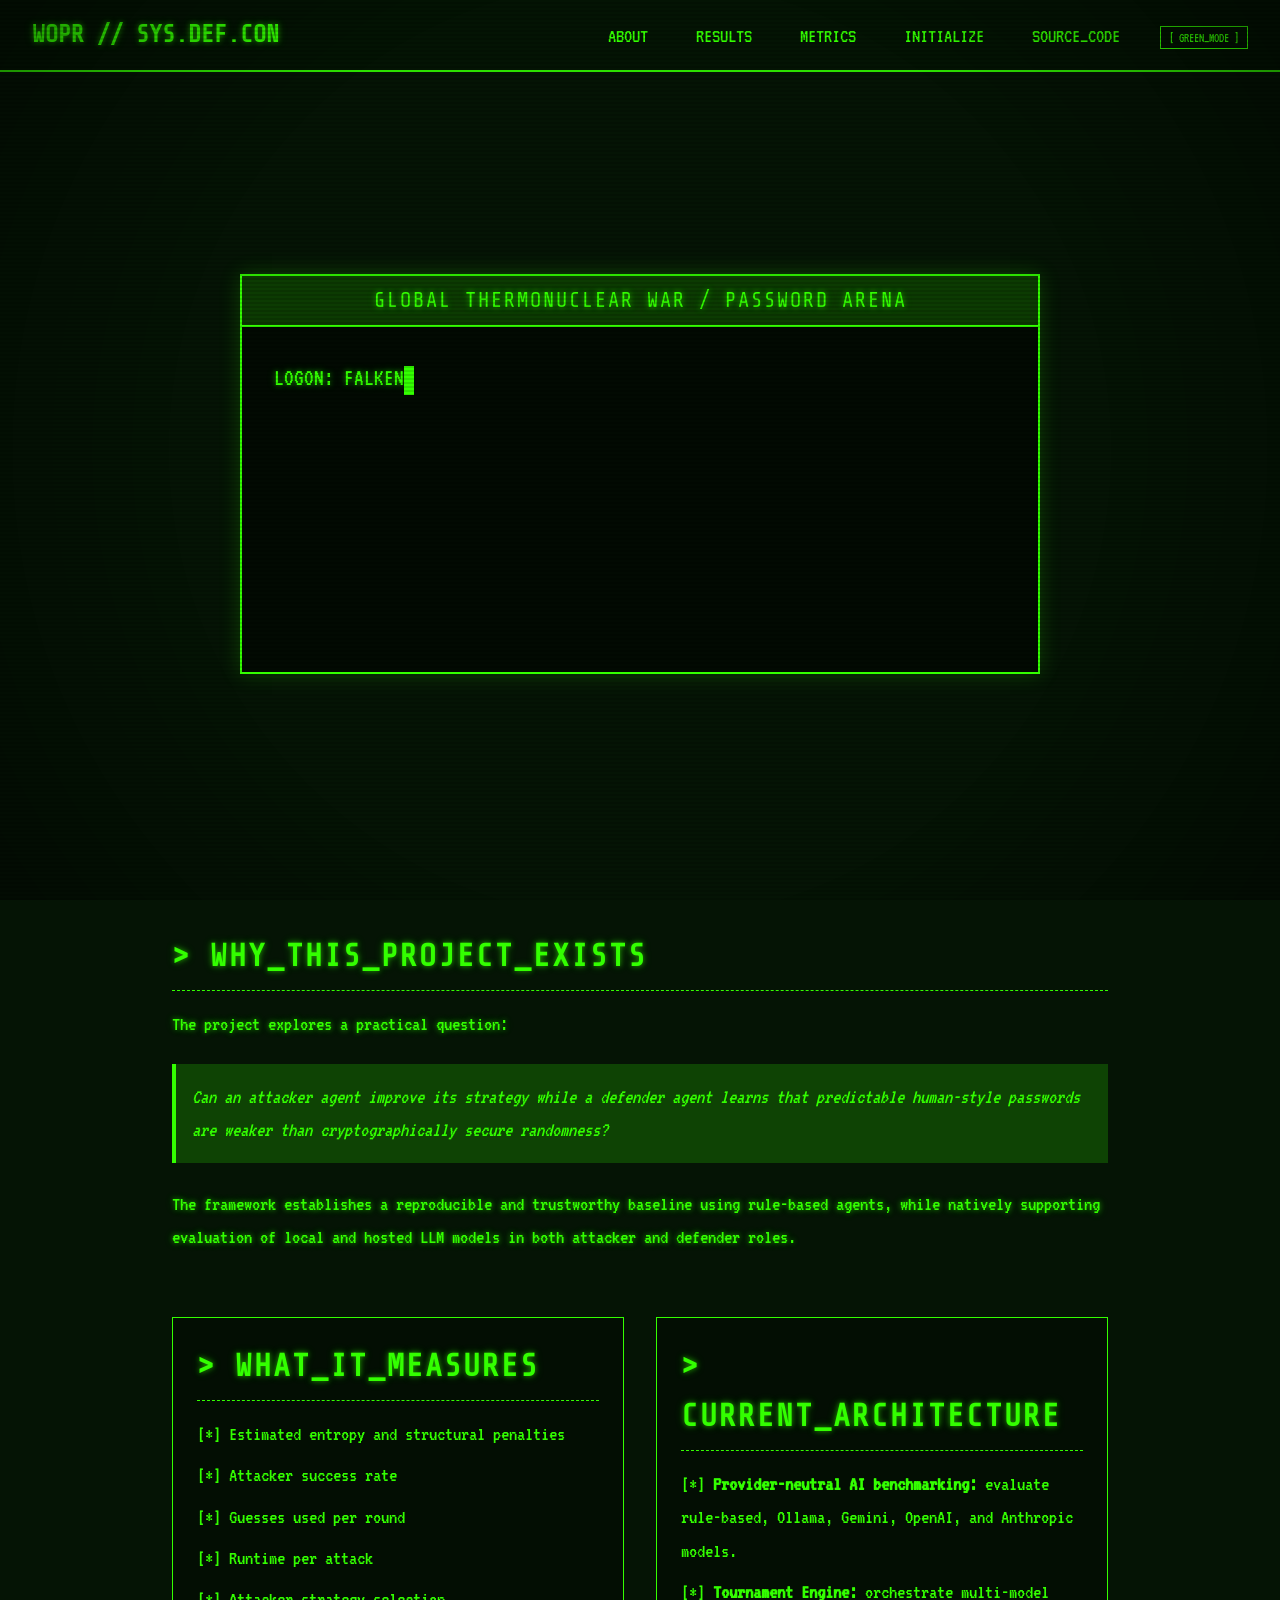
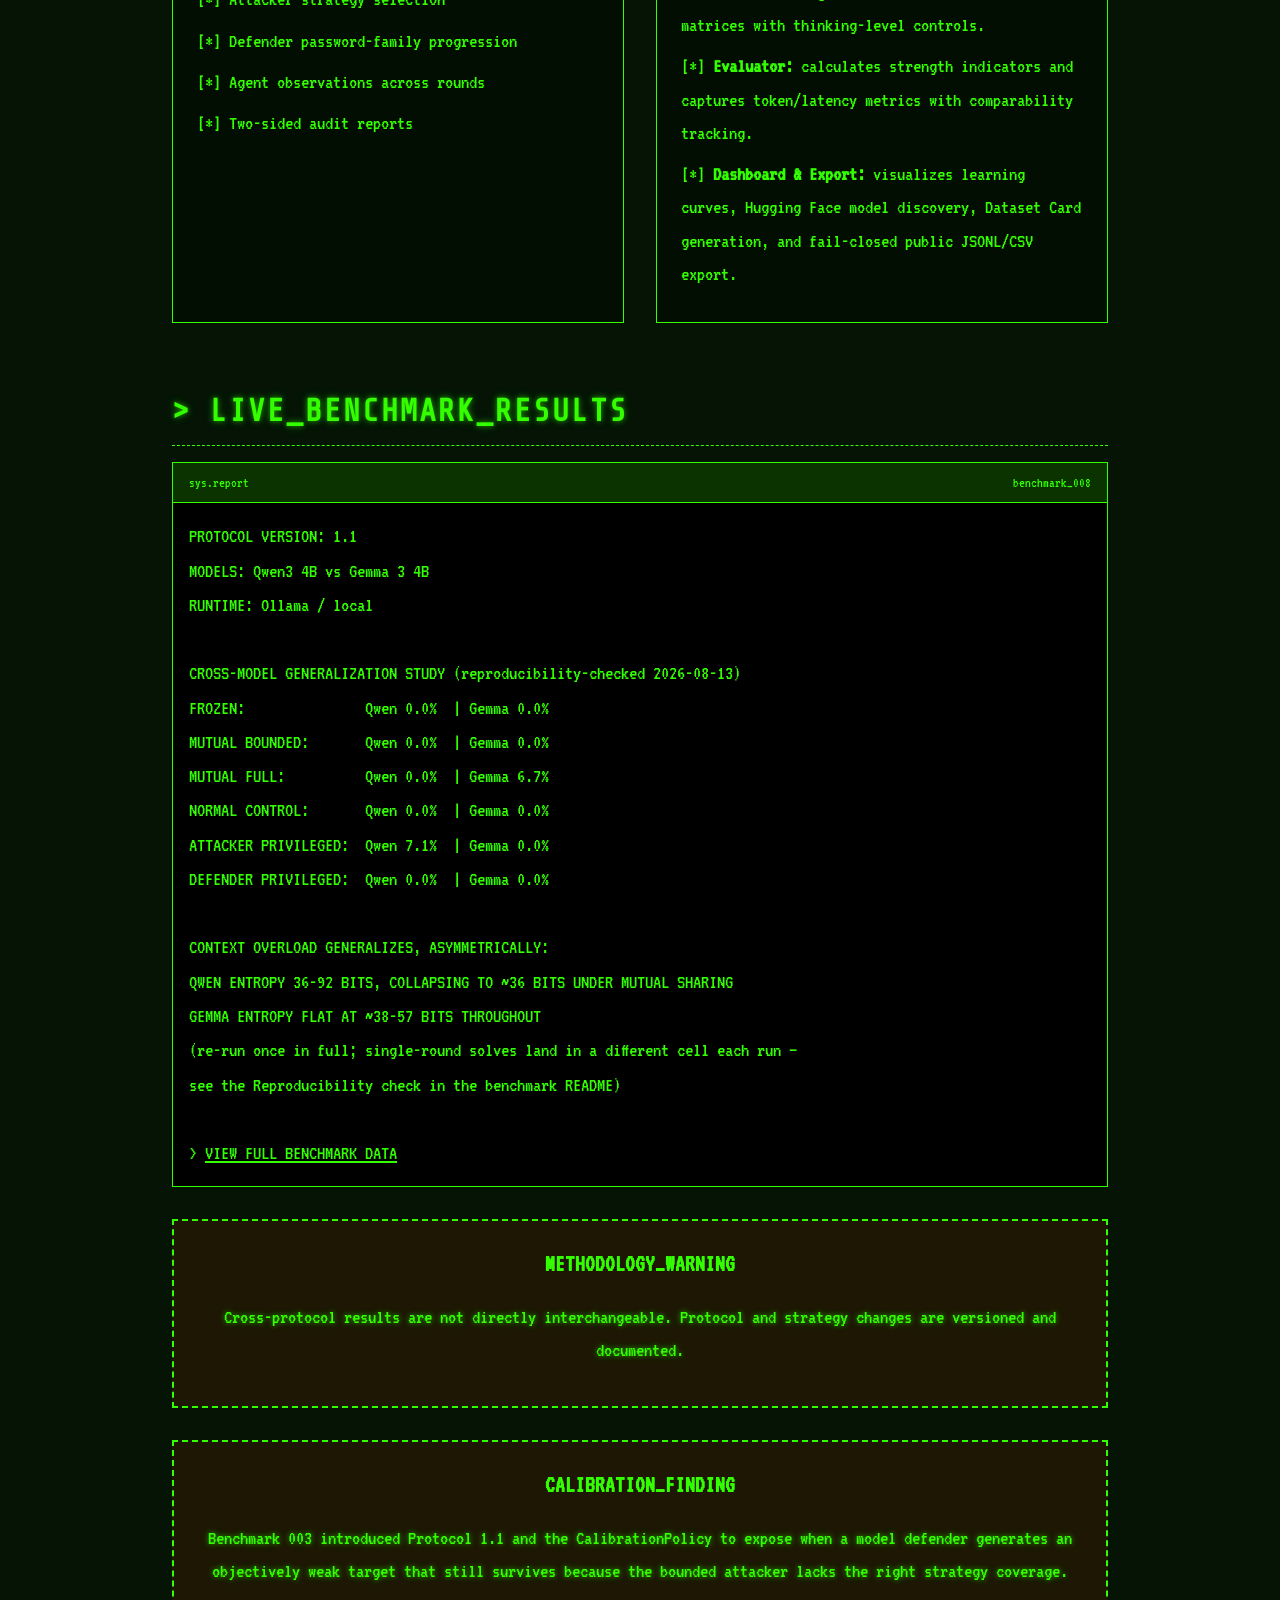
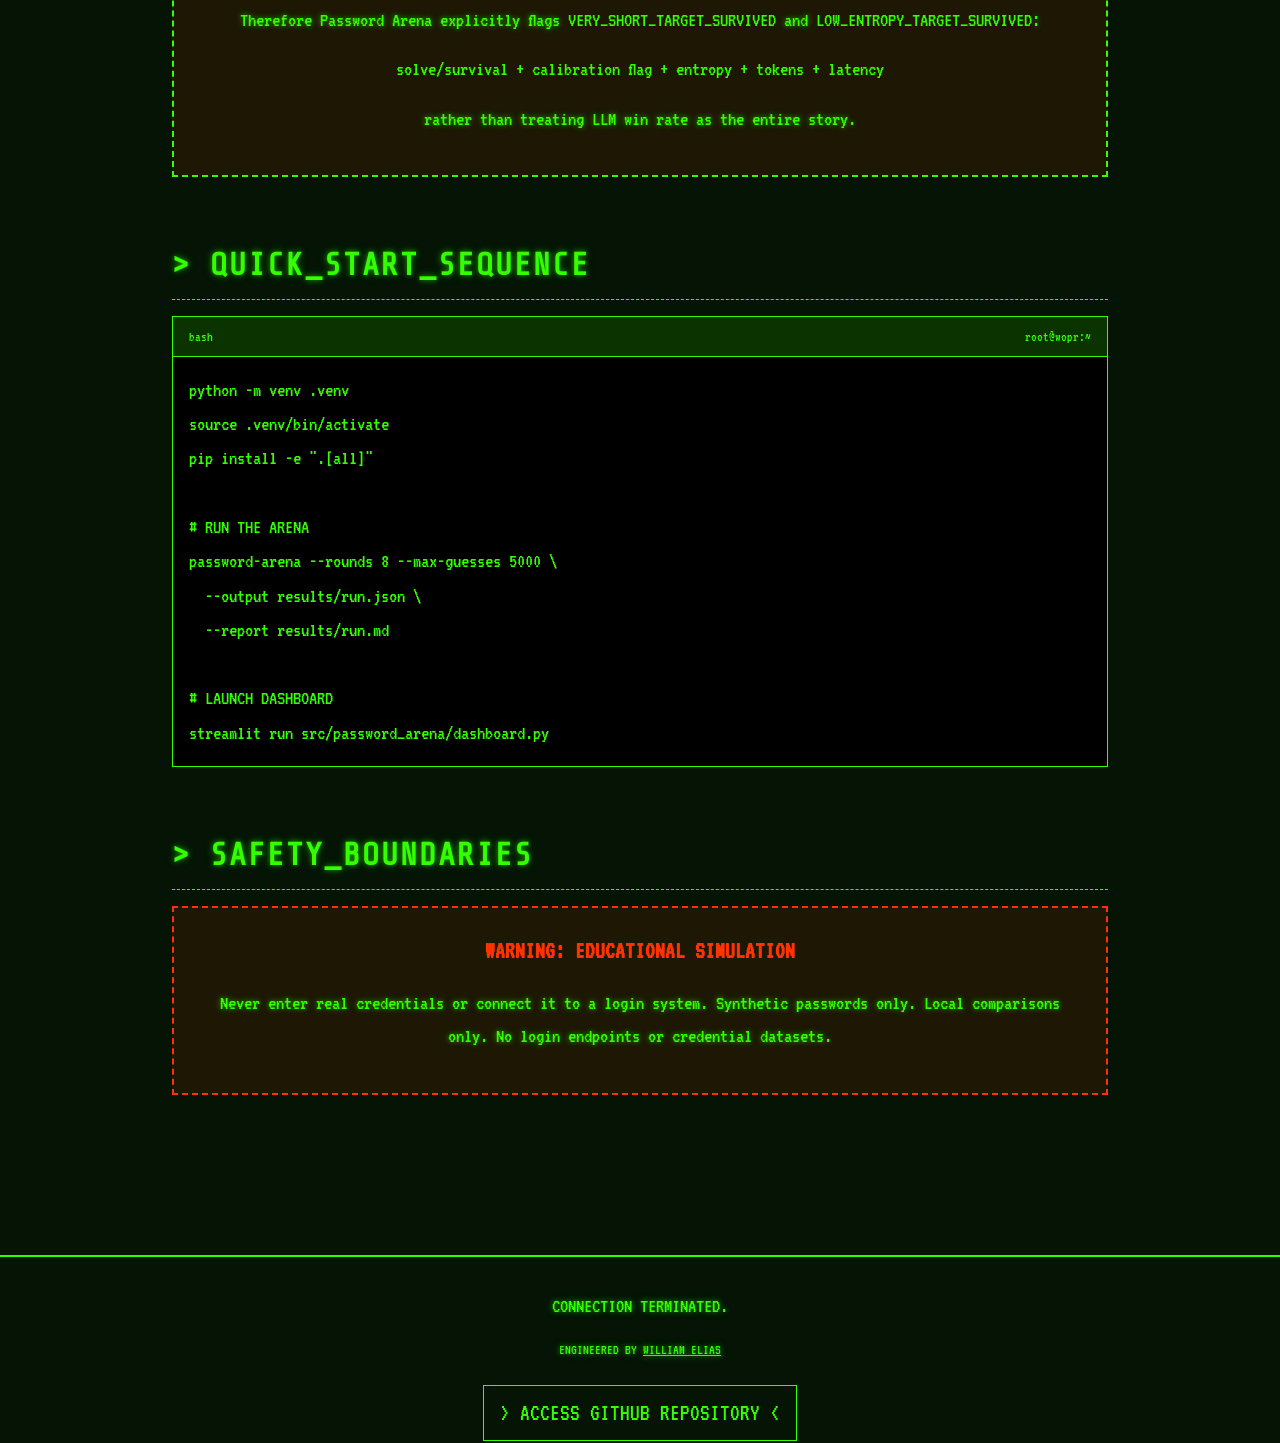
==== commit e93900ec: "feat(seo): optimize docs search visibility, schema, robots, and sitemap" ====
--- a/docs/index.html
+++ b/docs/index.html
@@ -3,14 +3,43 @@
 <head>
     <meta charset="UTF-8">
     <meta name="viewport" content="width=device-width, initial-scale=1.0">
-    <title>Password Arena - WOPR Terminal</title>
+    <title>Password Arena | Adversarial AI Password Guessing &amp; Defense Benchmark</title>
     
     <!-- SEO and Social Media Meta Tags -->
     <meta name="description" content="A provider-neutral adversarial AI evaluation framework for benchmarking attacker and defender agents under controlled synthetic constraints.">
-    <meta property="og:title" content="Password Arena">
+    <link rel="canonical" href="https://howlcipher.github.io/password_arena/">
+
+    <!-- Open Graph Metadata -->
+    <meta property="og:site_name" content="Password Arena">
+    <meta property="og:title" content="Password Arena | Adversarial AI Password Guessing &amp; Defense Benchmark">
     <meta property="og:description" content="A provider-neutral adversarial AI evaluation framework for benchmarking attacker and defender agents under controlled synthetic constraints.">
-    <meta property="og:image" content="./assets/social_media.jpg">
+    <meta property="og:image" content="https://howlcipher.github.io/password_arena/assets/social_media.jpg">
+    <meta property="og:url" content="https://howlcipher.github.io/password_arena/">
     <meta property="og:type" content="website">
+
+    <!-- Twitter Card Metadata -->
+    <meta name="twitter:card" content="summary_large_image">
+    <meta name="twitter:title" content="Password Arena | Adversarial AI Password Guessing &amp; Defense Benchmark">
+    <meta name="twitter:description" content="A provider-neutral adversarial AI evaluation framework for benchmarking attacker and defender agents under controlled synthetic constraints.">
+    <meta name="twitter:image" content="https://howlcipher.github.io/password_arena/assets/social_media.jpg">
+
+    <!-- JSON-LD Structured Data -->
+    <script type="application/ld+json">
+    {
+      "@context": "https://schema.org",
+      "@type": "SoftwareApplication",
+      "name": "Password Arena",
+      "applicationCategory": "SecurityApplication",
+      "operatingSystem": "Linux, macOS, Windows",
+      "description": "A provider-neutral adversarial AI evaluation framework for benchmarking attacker and defender agents under controlled synthetic constraints.",
+      "url": "https://howlcipher.github.io/password_arena/",
+      "author": {
+        "@type": "Person",
+        "name": "William Elias",
+        "url": "https://howlcipher.github.io/william_elias/"
+      }
+    }
+    </script>
     
     <link rel="icon" type="image/jpeg" href="favicon.jpg">
     <link rel="stylesheet" href="style.css">
@@ -45,7 +74,7 @@
     <header class="hero" id="hero">
         <div class="terminal-window">
             <div class="terminal-header">
-                <span>GLOBAL THERMONUCLEAR WAR / PASSWORD ARENA</span>
+                <h1 style="margin: 0; font-size: inherit; font-weight: inherit; font-family: inherit; display: inline;">GLOBAL THERMONUCLEAR WAR / PASSWORD ARENA</h1>
             </div>
             <div class="terminal-body" id="typing-container">
                 <!-- Typing effect handled by JS -->
@@ -164,6 +193,7 @@
     <footer>
         <div class="footer-content">
             <p>CONNECTION TERMINATED.</p>
+            <p style="margin: 0.5rem 0; font-size: 0.9rem; color: var(--text-color);">ENGINEERED BY <a href="https://howlcipher.github.io/william_elias/" style="text-decoration: underline;">WILLIAM ELIAS</a></p>
             <a href="https://github.com/howlcipher/password_arena" class="repo-link">> ACCESS GITHUB REPOSITORY <</a>
         </div>
     </footer>
